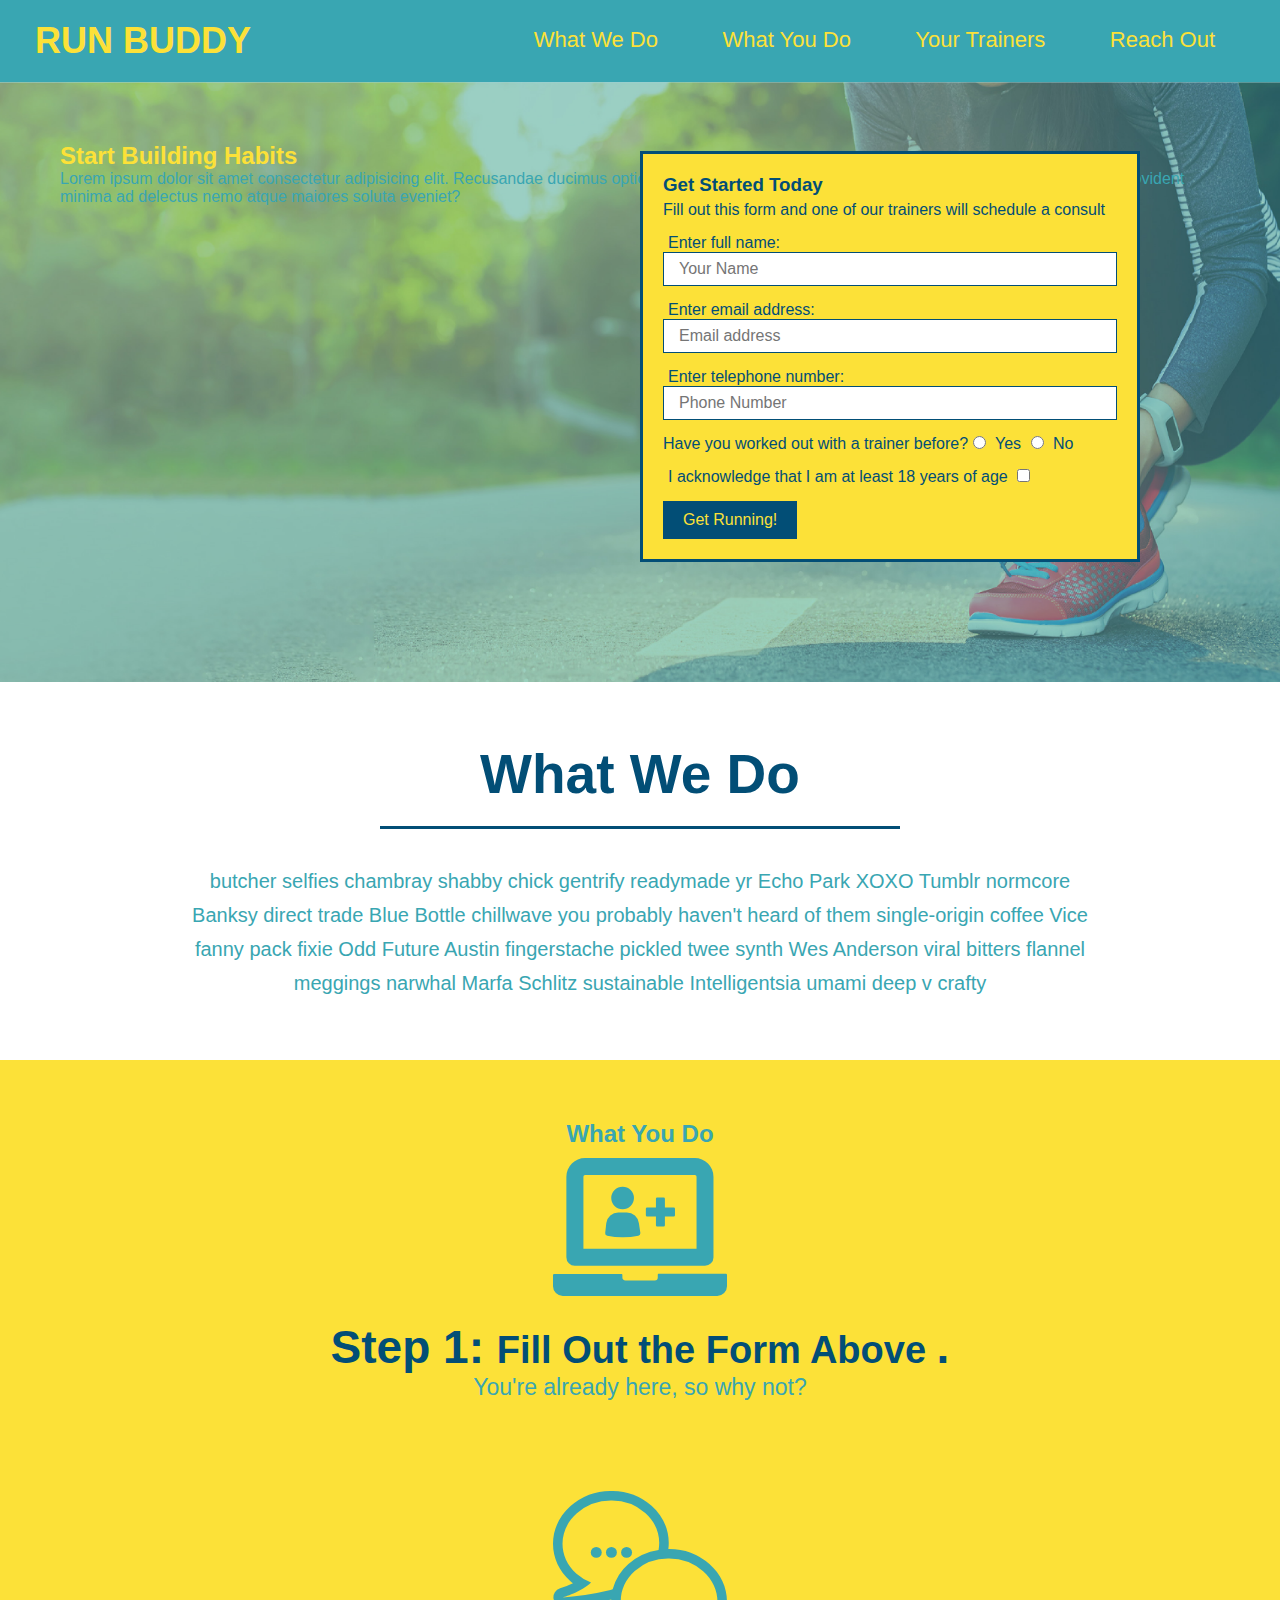
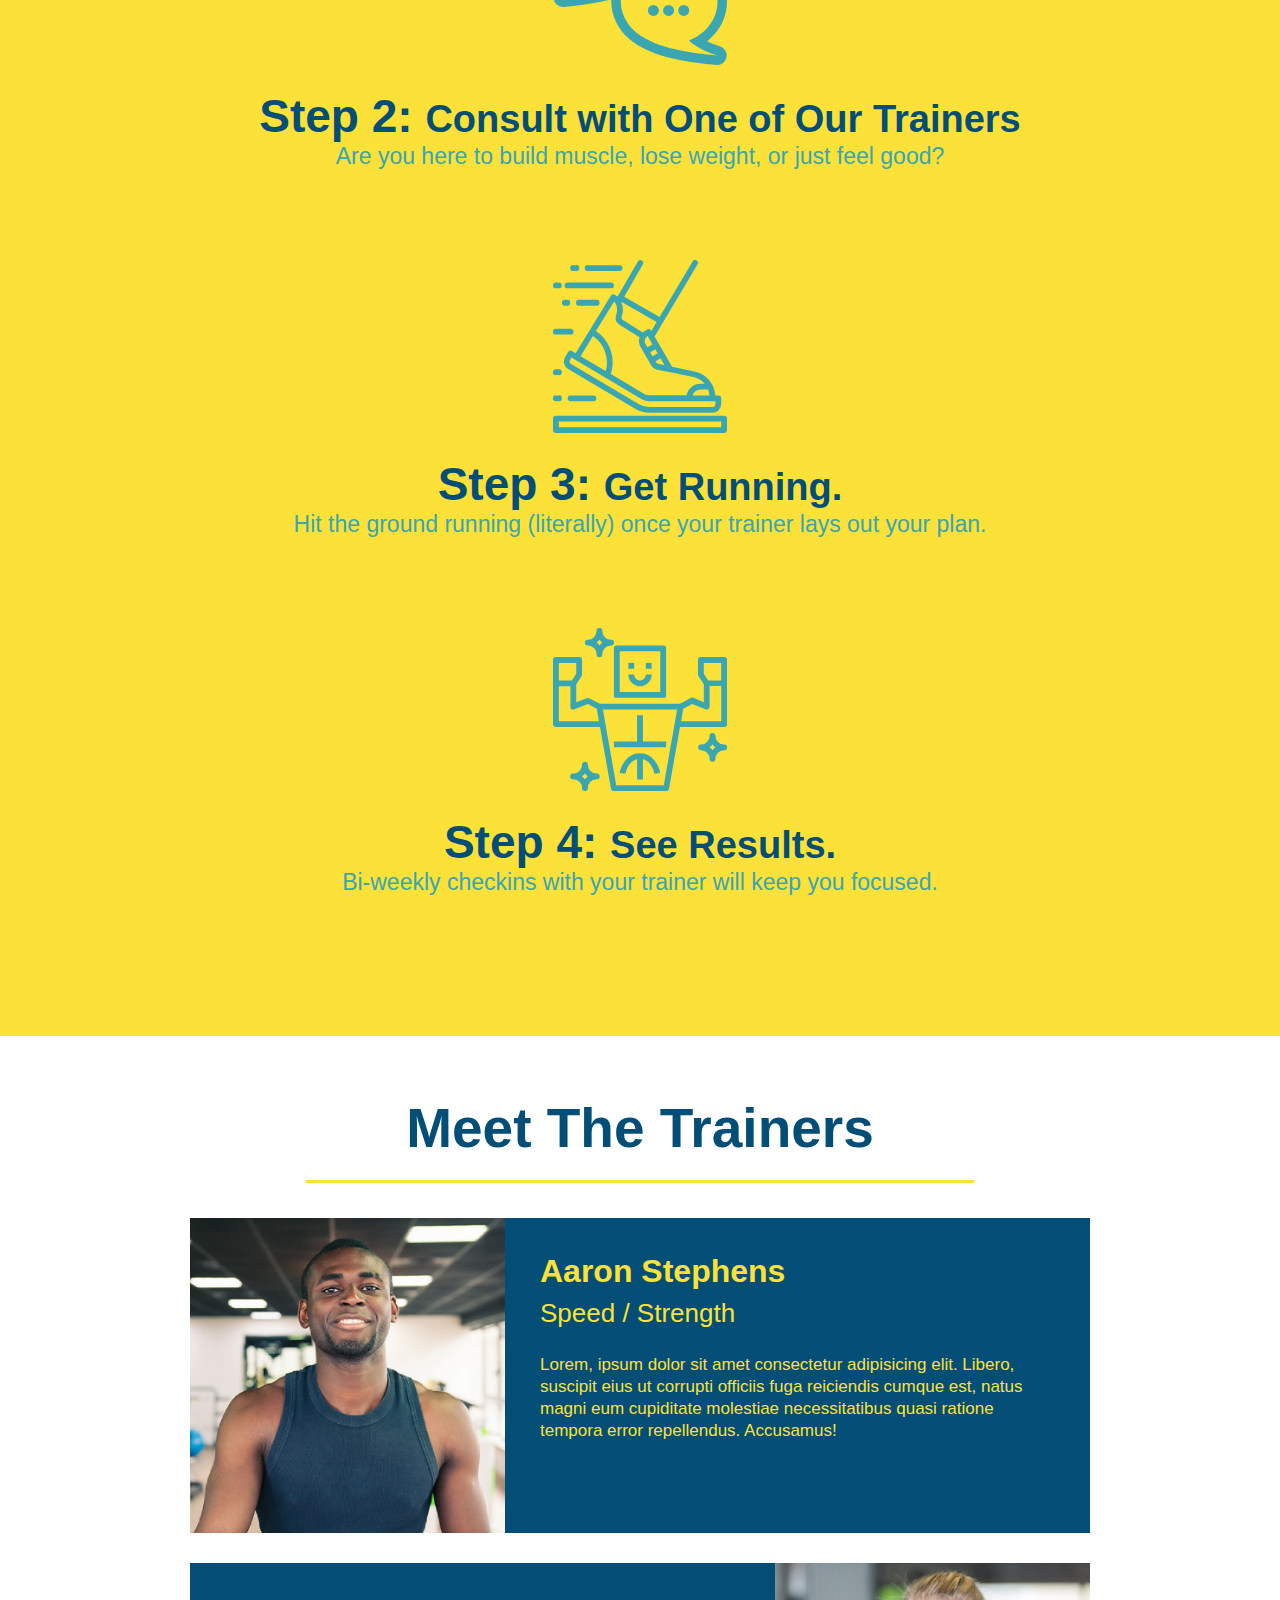
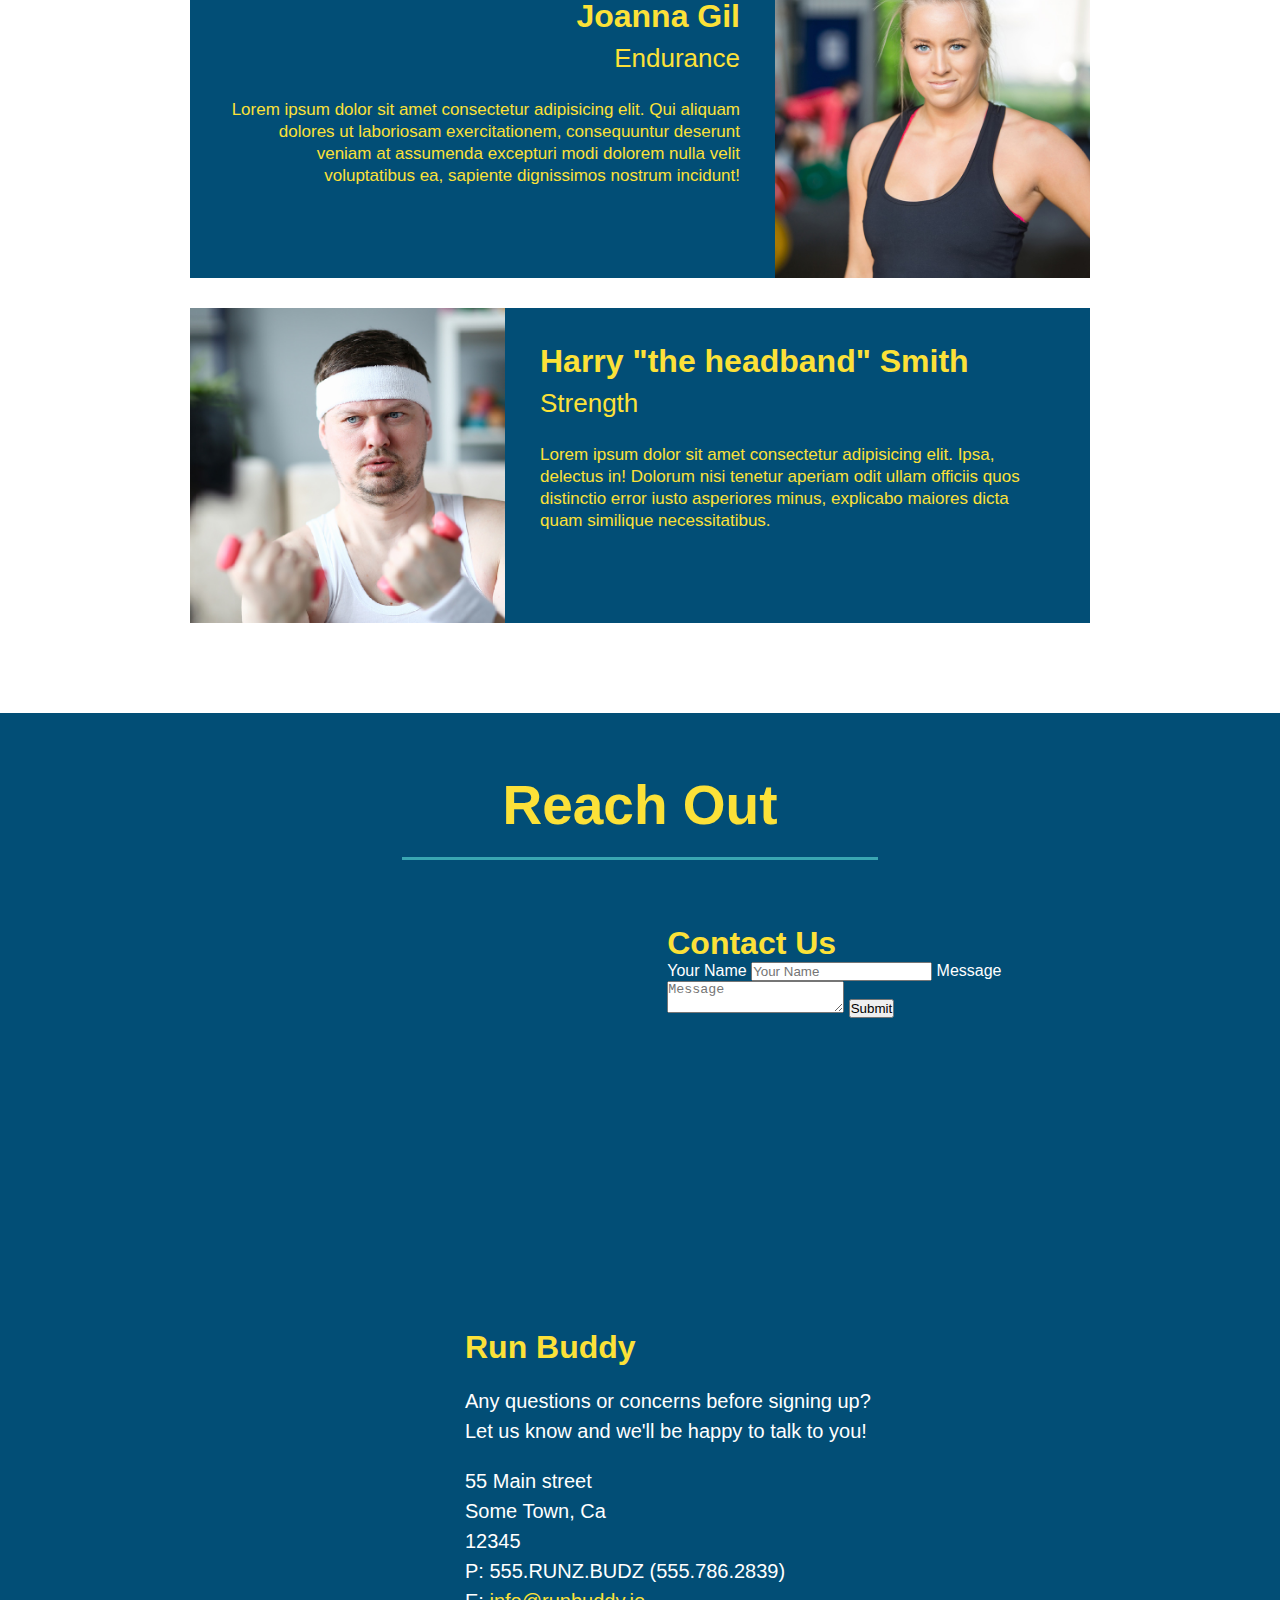
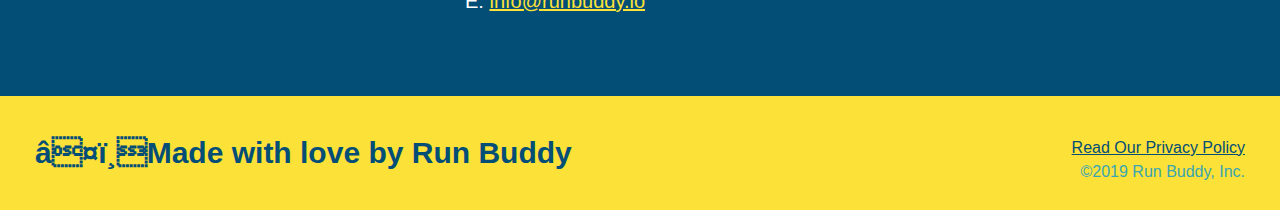
==== index.html @ 8eadd187 "fixed incorrect class for contact-form" ====
<!DOCTYPE html>
<html lang="en">
 
   <head> 
       <link rel="stylesheet" href="./assets/css/style.css" /> 
       <meta charset+"UTF-8" />
       <title>Run Buddy</title> 
   </head>

</body>
   <!-- navigation -->
   <header>
        <h1>
            <a href="/">RUN BUDDY</a> 
        </h1>
        <nav>
            <!-- Unordered list element-->
            <ul>
                <!--List item element-->
                <li>
                    <!--Anchor element-->
                    <a href="#what-we-do">What We Do</a>
                </li>
                <li>
                    <a href="#what-you-do">What You Do</a>
                </li>
                <li>
                    <a href="#your-trainers">Your Trainers</a>
                </li>
                <li>
                    <a href="#reach-out">Reach Out</a> 
                </li> 
            </ul>
        </nav>
   </header>
 
    <!-- hero/jumbotron -->
    <section class="hero"> 
        <div class="hero-form">
            <h3>Get Started Today</h3>
            <p>Fill out this form and one of our trainers will schedule a consult</p> 
        <!-- Add form element-->
        <form>
            <label for="name">Enter full name:</label> 
            <input type="text" placeholder="Your Name" name="name" id="name" class="form-input" /> 

            <label for="email">Enter email address:</label>
            <input type="email" placeholder="Email address" name="email" id="email" class="form-input" />

            <label for="phone">Enter telephone number:</label>
            <input type="tel" placeholder="Phone Number" name="phone" id="phone" class="form-input" /> 
            <p> 
                Have you worked out with a trainer before?
                <input type="radio" name="trainer-confirm" id="trainer-yes" />
                <label for="trainer-yes">Yes</label>
                <input type="radio" name="trainer-confirm" id="trainer-no" />
                <label for="trainer-no">No</label> 
            </p>
            <p>
                <label for="checkbox"> 
                I acknowledge that I am at least 18 years of age 
                </label>
                <input type="checkbox" name="age-confirm" id="checkbox"/>   
            </p>
            <button type="submit">
                 Get Running! 
            </button>  
        </form>
        </div> 
        <div class="hero-cta">
            <h2>Start Building Habits</h2>
            <p> Lorem ipsum dolor sit amet consectetur adipisicing elit. Recusandae ducimus optio, modi temporibus incidunt quos id odio possimus itaque eos, vero provident minima ad delectus nemo atque maiores soluta eveniet?</p>
        </div> 
    </section>
    <!-- "what we do" section -->
    <section id="what-we-do" class="intro">
        <h2 class="section-title primary border">What We Do</h2>
        <p>
            butcher selfies chambray shabby chick gentrify readymade yr Echo Park XOXO Tumblr normcore Banksy direct trade Blue Bottle chillwave you probably haven't heard of them single-origin coffee Vice fanny pack fixie Odd Future Austin fingerstache pickled twee synth Wes Anderson viral bitters flannel meggings narwhal Marfa Schlitz sustainable Intelligentsia umami deep v crafty
        </p>
    </section>

    <!-- "what you do" section-->
    <section id="what-you-do" class="steps">
        <h2 class="setion-title secondary border">What You Do</h2>
        <div>
            <!--insert this img element-->
            <img src="./assets/images/step-1.svg" alt="" />
            <h3>Step 1: <span>Fill Out the Form Above </span>.</h3>
            <p>You're already here, so why not?</p>
        </div>

        <div>
            <img src="./assets/images/step-2.svg" alt="" />
            <h3>Step 2: <span>Consult with One of Our Trainers</span></h3>
            <p>Are you here to build muscle, lose weight, or just feel good?</p>
        </div>

        <div>
            <img src="./assets/images/step-3.svg" alt="" />
            <h3>Step 3: <span>Get Running.</span></h3>
            <p>Hit the ground running (literally) once your trainer lays out your plan.</p>
        </div>

        <div>
            <img src="./assets/images/step-4.svg" alt="" />
            <h3>Step 4: <span>See Results.</span></h3>
            <p>Bi-weekly checkins with your trainer will keep you focused.</p>
        </div>
    </section>

    <!-- "meet the trainers" section-->
    <section id="your-trainers" class="trainers"> 
        <h2 class="section-title primary-border"> Meet The Trainers</h2> 
        <article class="trainer">
            <img src="./assets/images/trainer-1.jpg" alt="Aaron Stephens in his workout clothes ready to pump some iron" />
        <div class="trainer-bio text-left">
            <h3>Aaron Stephens</h3>
            <h4>Speed / Strength</h4>
            <p> Lorem, ipsum dolor sit amet consectetur adipisicing elit. Libero, suscipit eius ut corrupti officiis fuga reiciendis cumque est, natus magni eum cupiditate molestiae necessitatibus quasi ratione tempora error repellendus. Accusamus!</p>
        </div>
        </article>
        <!-- Second trainer bio-->
        <article class="trainer">
            <div class="trainer-bio text-right">
                <h3>Joanna Gil</h3>
                <h4>Endurance</h4>
                <p>Lorem ipsum dolor sit amet consectetur adipisicing elit. Qui aliquam dolores ut laboriosam exercitationem, consequuntur deserunt veniam at assumenda excepturi modi dolorem nulla velit voluptatibus ea, sapiente dignissimos nostrum incidunt!</p>
            </div>
            <img src="./assets/images/trainer-2.jpg" alt="Joanna Gil cooling off after a hard workout">
        </article>
        <!-- Third Trainer Bio-->
        <article class="trainer">
            <img src="./assets/images/trainer-3.jpg" alt="Harry Smith wearing a head band while lifting">
            <div class="trainer-bio text-left">
                <h3> Harry "the headband" Smith</h3>
                <h4>Strength</h4>
                <p>Lorem ipsum dolor sit amet consectetur adipisicing elit. Ipsa, delectus in! Dolorum nisi tenetur aperiam odit ullam officiis quos distinctio error iusto asperiores minus, explicabo maiores dicta quam similique necessitatibus.</p>
            </div>
        </article>
    </section>

    <!--"reach out" section-->
    <section id="reach-out" class="contact"> 
        <h2 class="section-title secondary-border">Reach Out</h2> 
        <div class="contact-info">      
            <iframe
            src="https://www.google.com/maps/embed?pb=!1m18!1m12!1m3!1d3147.1079747227936!2d-120.42364418397035!3d37.92790791110593!2m3!1f0!2f0!3f0!3m2!1i1024!2i768!4f13.1!3m3!1m2!1s0x8090c49129b6ac57%3A0xb56c7eb95a2cd8bd!2sMain%20St%2C%20California%2095327!5e0!3m2!1sen!2sus!4v1616426329495!5m2!1sen!2sus" 
            style="border: 0;"
            allowfullscreen=""
            loading="lazy">
            </iframe>

            <div class="contact-form">
                <h3>Contact Us</h3>
                <form>
                    <label for="contact-name">Your Name</label>
                    <input type="text" id="contact-name" placeholder="Your Name">

                    <label for="contact-message"> Message </label>
                    <textarea id="contact-message" placeholder="Message"></textarea>

                    <button type="submit"> Submit</button>
                </form>
            </div>
        <!--Contact Info-->
            <div>
                <h3>Run Buddy</h3>
                <p>
                    Any questions or concerns before signing up?
                    <br/>
                    Let us know and we'll be happy to talk to you!
                </p>
                <address>
                55 Main street <br/>
                Some Town, Ca <br/>
                12345 <br/>
                P: 555.RUNZ.BUDZ (555.786.2839) <br/>
                E: <a href="mailto:info@runbuddy.io">info@runbuddy.io</a>
                </address>
            </div>
        </div>
    </section>

    <!--footer -->
    <footer>
        <h2> ❤️Made with love by Run Buddy</h2> 
        <div>
            <a href="./privacy-policy.html"> Read Our Privacy Policy</a><br />
            &copy;2019 Run Buddy, Inc.
        </div>
     </footer> 
</body>
</html>
---- assets/css/style.css ----
* {
    margin: 0;
    padding: 0;
    box-sizing: border-box;
}
body {
    /* more on this crazy alphanumerical value in a minute! */
    color: #39a6b2;
    font-family: Helvetica, Arial, sans-serif;
}

/* apply stlyes to header*/ 
header {
    padding: 20px 35px;
    background-color: #39a6b2; 
}

header h1 {
    font-weight: bold;
    font-size:36px;
    color: #fce138;
    margin: 0;
    display: inline;
}

header a {
    text-decoration: none;
    color: #fce138;
} 

header nav {
    float: right;
    margin: 7px 0; 
} 

header nav ul li {
    display: inline; 
}

header nav ul li a {
    margin: 0 30px;
    font-weight: lighter;
    font-size: 22px;
}   
footer {
    background-color: #fce138;
    width: 100%;
    padding: 40px 35px;
}
footer h2 {
    display: inline;
    color: #024e76;
    font-size: 30px;
    margin: 0;
}
footer div {
    float: right;
    line-height: 1.5;
    text-align: right;
}
footer a {
    color: #024e76;
}
section {
    padding: 60px;
}
/*Hero Style Start*/
.hero {
    background-image:url("../images/hero-bg.jpg");
    height: 600px;
    background-size: cover;
    background-position: center;
    position:relative;
}
.hero-form{
    background-color:#fce138;
    color:#024e76;
    padding: 20px;
    width: 500px;
    border: solid 3px #024e76;
    position:absolute;
    bottom: 120px;
    right: 140px;
}
.hero-form p {
    margin: 5px 0 15px 0;
}
.hero-form h3 {
    font-size:24 px;
    margin: 0;
}
.form-input {
    border: 1px solid #024e76;
    display: block;
    padding: 7px 15px;
    font-size: 16px;
    color: #024e76;
    width: 100%;
    margin-bottom: 15px; 
}
.hero-form label {
    margin: 0 5px;
}
.hero-form button {
    background-color: #024e76;
    color: #fce138; 
    border: none;
    padding: 10px 20px;
    font-size: 16px;
}
.hero-cta h2{
    color: #fce138;
    font-style: bold; 
}
/*Hero Style End*/
.intro {
    text-align: center;
}
.intro p {
    line-height: 1.7; 
    color: #39a6b2;
    width: 80%;
    font-size: 20px;
    margin: 0 auto;
}
.steps {
    text-align:center;
    background: #fce138;
}
.steps div {
    margin-bottom: 80px;
}
.steps img{
    width: 15%;
    margin: 10px 0;
}
.steps h3 {
    color: #024e76;
    font-size: 46px;
    margin-top: 10px;
}
.steps p {
    color:#39a6b2;
    font-size: 23px;
}
.steps span {
    font-size: 38px;
}
.section-title {
    font-size: 55px;
    color: #024e76;
    margin-bottom: 35px;
    padding: 0 100px 20px 100px;
    display: inline-block;
    border-bottom: 3px solid;
}
.primary-border{
    border-color: #fce138;
}
.secondary-border {
    border-color: #39a6b2;
}
.trainers {
    text-align: center;
}
.trainer {
    width: 900px;
    margin: 0 auto 30px auto;
    background: #024e76;
    color: #fce138;
    overflow: auto;
}
.trainer img {
    width: 35%;
    float: left;
}
.trainer-bio {
    padding: 35px;
    float: left;
    width: 65%;
}
.trainer-bio h3 {
    font-size: 32px;
    margin-bottom: 8px;
}
.trainer-bio h4 {
    font-weight: lighter;
    font-size: 26px;
    margin-bottom: 25px;
}
.trainer-bio p {
    font-size: 17px;
    line-height: 1.3;
}
.text-left {
    text-align: left;
}
.text-right {
    text-align: right; 
}
/* Reach out styles start*/
.contact {
    text-align: center;
    background-color: #024e76;
}
.contact h2 {
    color: #fce138; 
}
.contact-info iframe {
    width: 400px;
    height: 400px;
}
.contact-info div {
    width: 410px;
    display: inline-block;
    vertical-align: top;
    text-align: left;
    margin: 30px 0 0 60px;
    color: white; 
}
.contact-info h3 {
    color:#fce138;
    font-size:32px;
}
.contact-info p, 
.contact-info address {
    margin: 20px 0;
    line-height: 1.5;
    font-size: 20px;
    font-style: normal;
}
.contact-info a {
    color: #fce138;
}
/* Reach out Styles End */
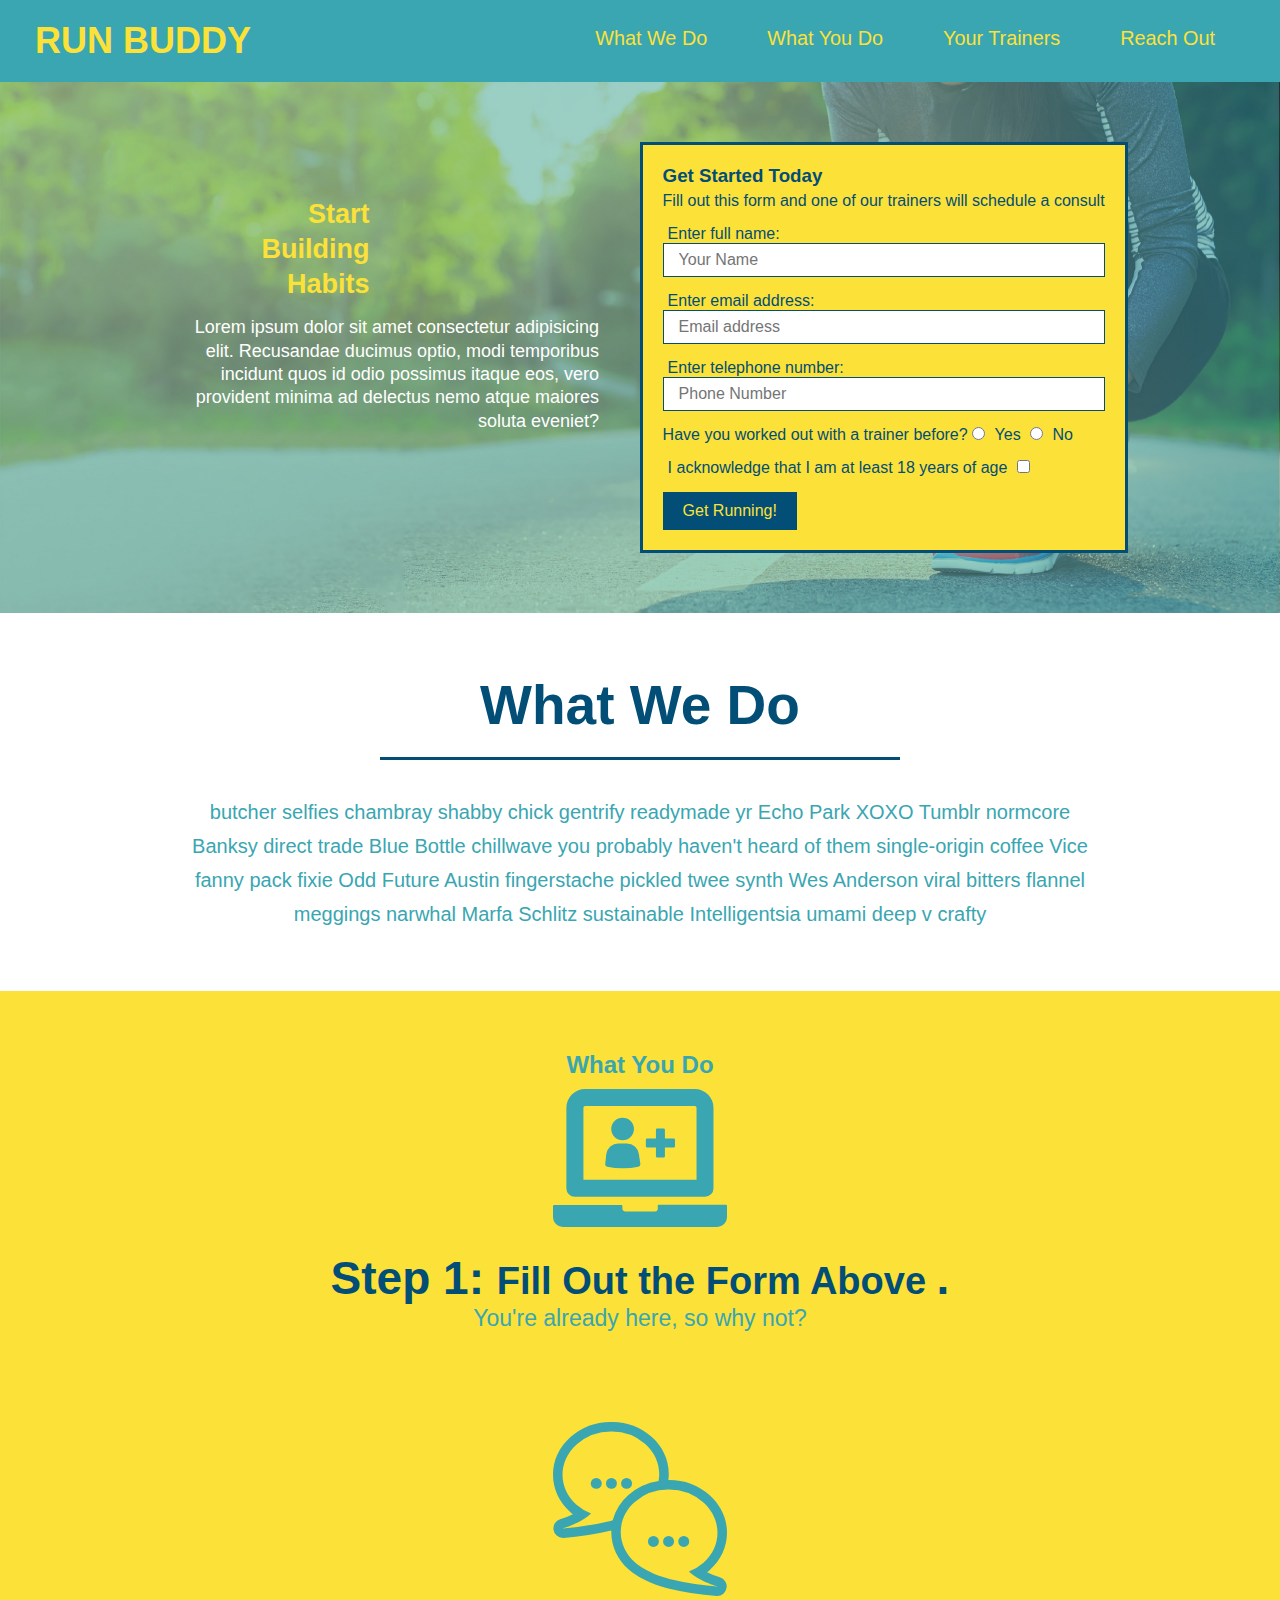
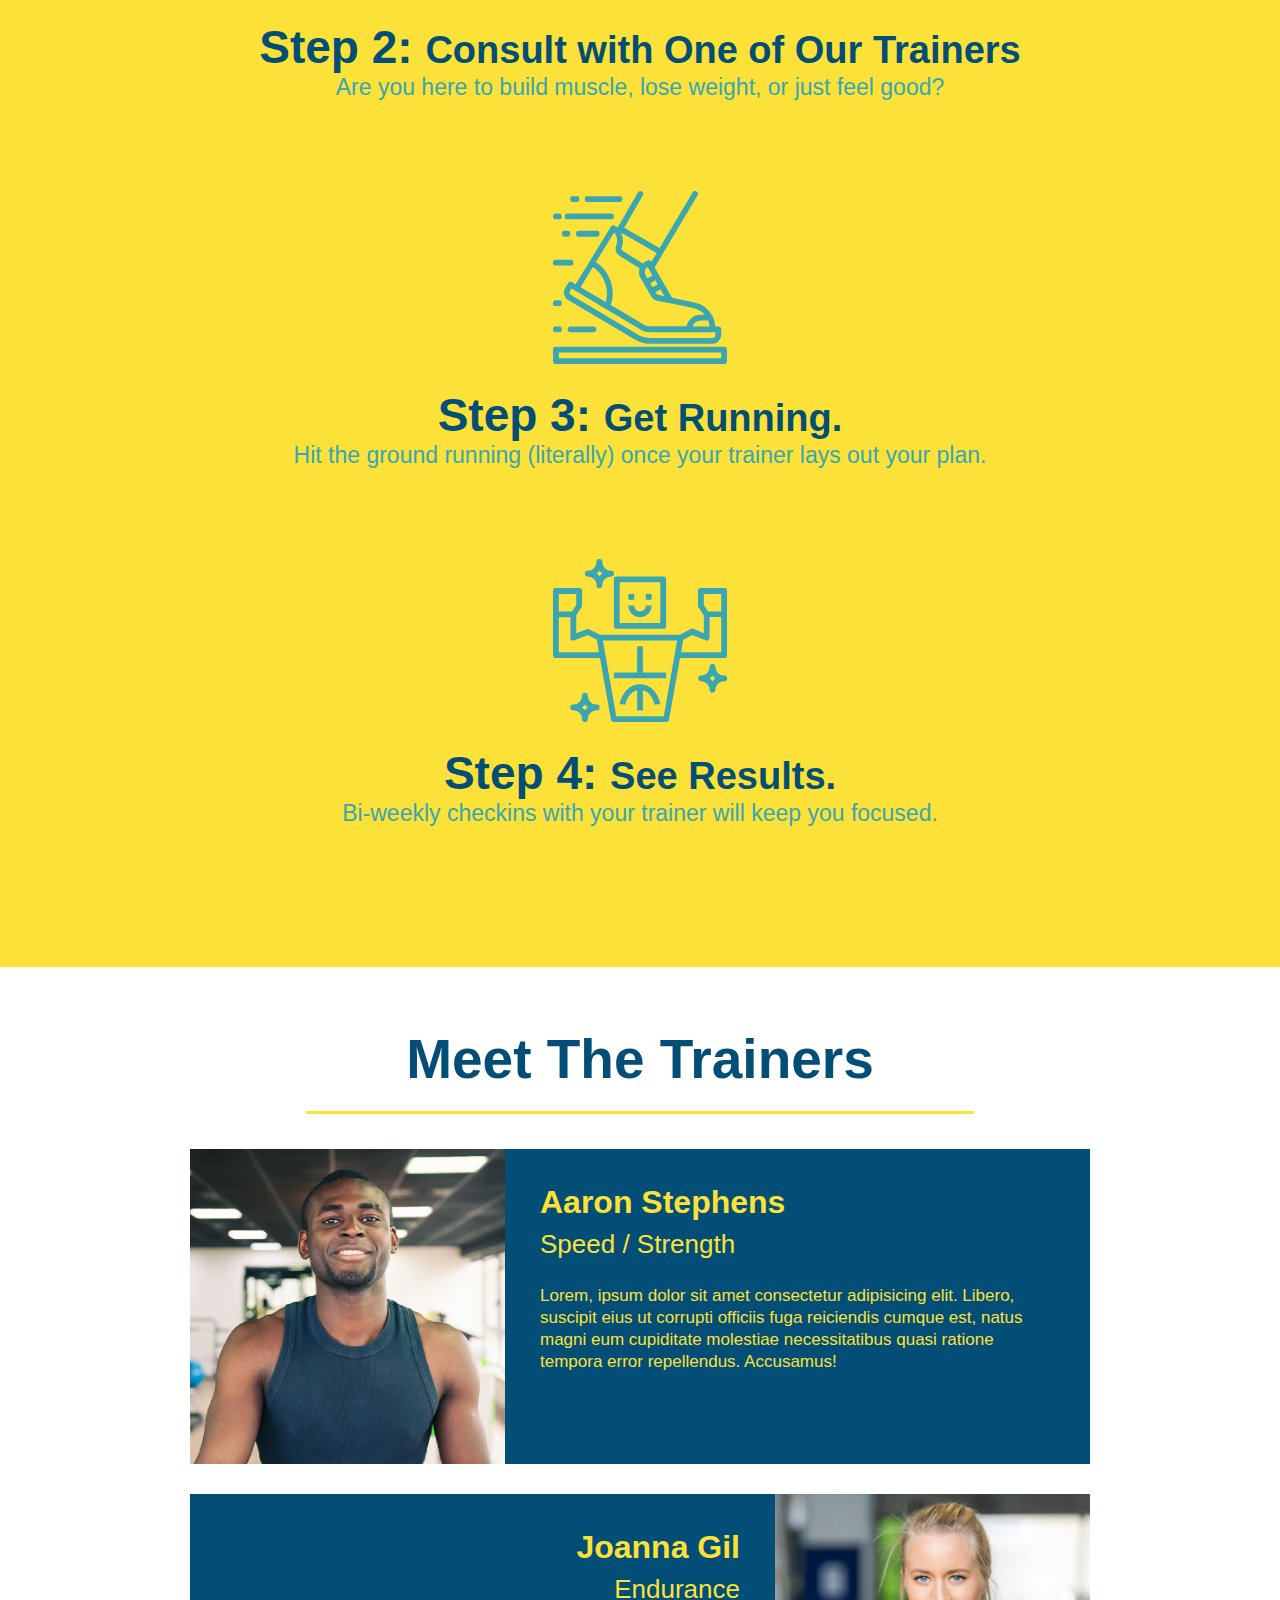
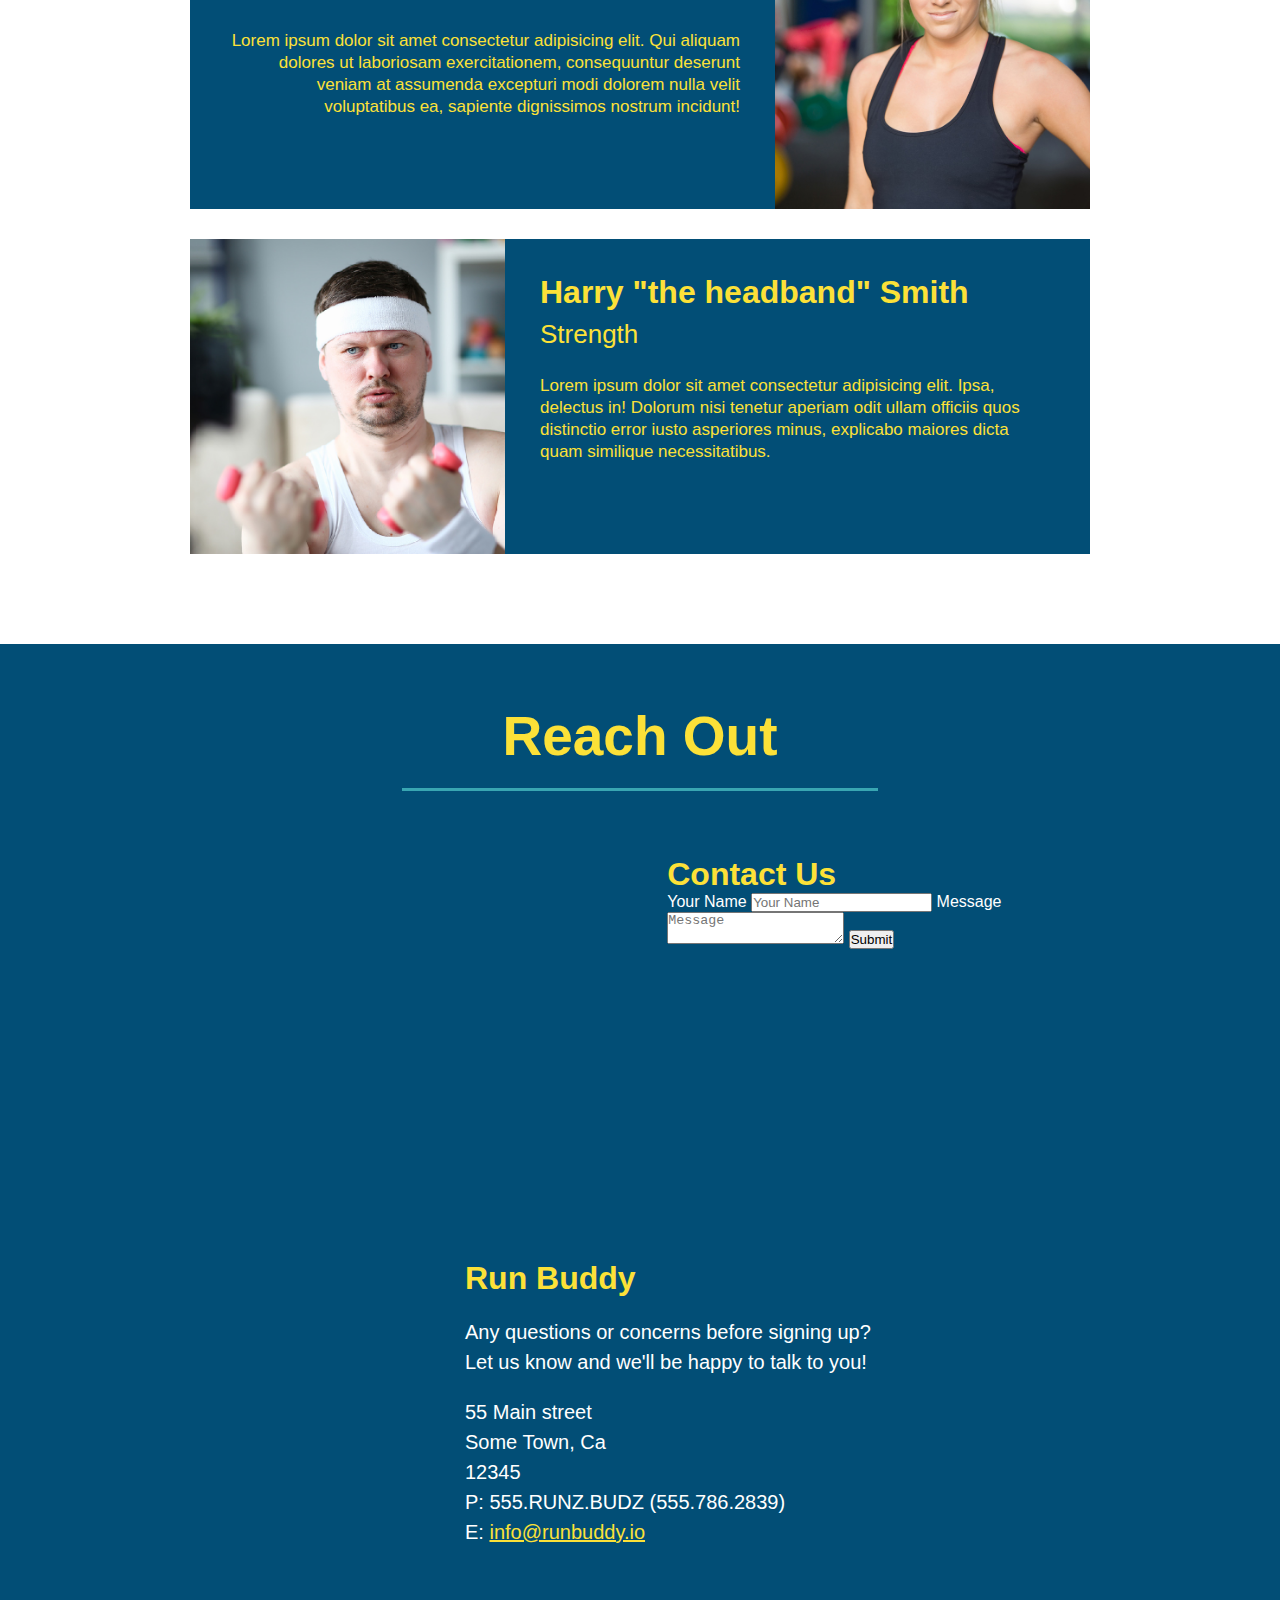
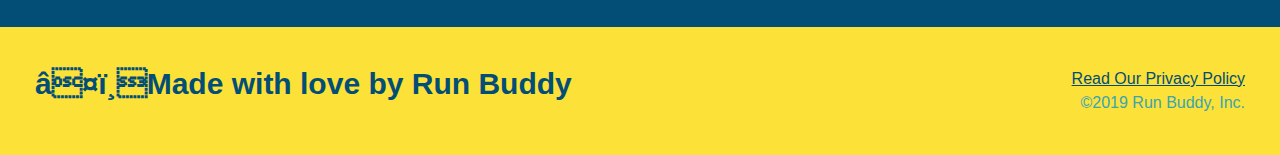
==== commit a1c8dcd9: "added flexbot to hero" ====
--- a/index.html
+++ b/index.html
@@ -36,6 +36,10 @@
  
     <!-- hero/jumbotron -->
     <section class="hero"> 
+        <div class="hero-cta">
+            <h2>Start Building Habits</h2>
+            <p> Lorem ipsum dolor sit amet consectetur adipisicing elit. Recusandae ducimus optio, modi temporibus incidunt quos id odio possimus itaque eos, vero provident minima ad delectus nemo atque maiores soluta eveniet?</p>
+        </div> 
         <div class="hero-form">
             <h3>Get Started Today</h3>
             <p>Fill out this form and one of our trainers will schedule a consult</p> 
@@ -66,10 +70,6 @@
                  Get Running! 
             </button>  
         </form>
-        </div> 
-        <div class="hero-cta">
-            <h2>Start Building Habits</h2>
-            <p> Lorem ipsum dolor sit amet consectetur adipisicing elit. Recusandae ducimus optio, modi temporibus incidunt quos id odio possimus itaque eos, vero provident minima ad delectus nemo atque maiores soluta eveniet?</p>
         </div> 
     </section>
     <!-- "what we do" section -->
@@ -189,6 +189,6 @@
             <a href="./privacy-policy.html"> Read Our Privacy Policy</a><br />
             &copy;2019 Run Buddy, Inc.
         </div>
-     </footer> 
+    </footer> 
 </body>
 </html>--- a/assets/css/style.css
+++ b/assets/css/style.css
@@ -13,6 +13,9 @@
 header {
     padding: 20px 35px;
     background-color: #39a6b2; 
+    display: flex;
+    justify-content: space-between;
+    flex-wrap: wrap;
 }
 
 header h1 {
@@ -20,7 +23,6 @@
     font-size:36px;
     color: #fce138;
     margin: 0;
-    display: inline;
 }
 
 header a {
@@ -29,32 +31,35 @@
 } 
 
 header nav {
-    float: right;
     margin: 7px 0; 
-} 
-
-header nav ul li {
-    display: inline; 
+}  
+header nav ul {
+    display: flex;
+    flex-wrap: wrap;
+    justify-content: space-between;
+    align-items: center;
+    list-style: none;
 }
 
 header nav ul li a {
     margin: 0 30px;
     font-weight: lighter;
-    font-size: 22px;
+    font-size: 1.55vw;
 }   
 footer {
     background-color: #fce138;
     width: 100%;
     padding: 40px 35px;
+    display: flex;
+    justify-content: space-between;
+    flex-wrap: wrap;
 }
 footer h2 {
-    display: inline;
     color: #024e76;
     font-size: 30px;
     margin: 0;
 }
 footer div {
-    float: right;
     line-height: 1.5;
     text-align: right;
 }
@@ -67,20 +72,29 @@
 /*Hero Style Start*/
 .hero {
     background-image:url("../images/hero-bg.jpg");
-    height: 600px;
     background-size: cover;
     background-position: center;
-    position:relative;
+    display: flex;
+    justify-content: center;
+    flex-wrap:wrap;
+}
+.hero-cta {
+    width: 35%;
+    text-align: right;
+    margin: 3.5%;
+    color: #fff; 
+    font-size: 18px;
+    line-height: 1.3; 
+}
+.hero-cta h2 {
+    width: 40%;
+    margin: 3.5%;
 }
 .hero-form{
     background-color:#fce138;
     color:#024e76;
     padding: 20px;
-    width: 500px;
     border: solid 3px #024e76;
-    position:absolute;
-    bottom: 120px;
-    right: 140px;
 }
 .hero-form p {
     margin: 5px 0 15px 0;
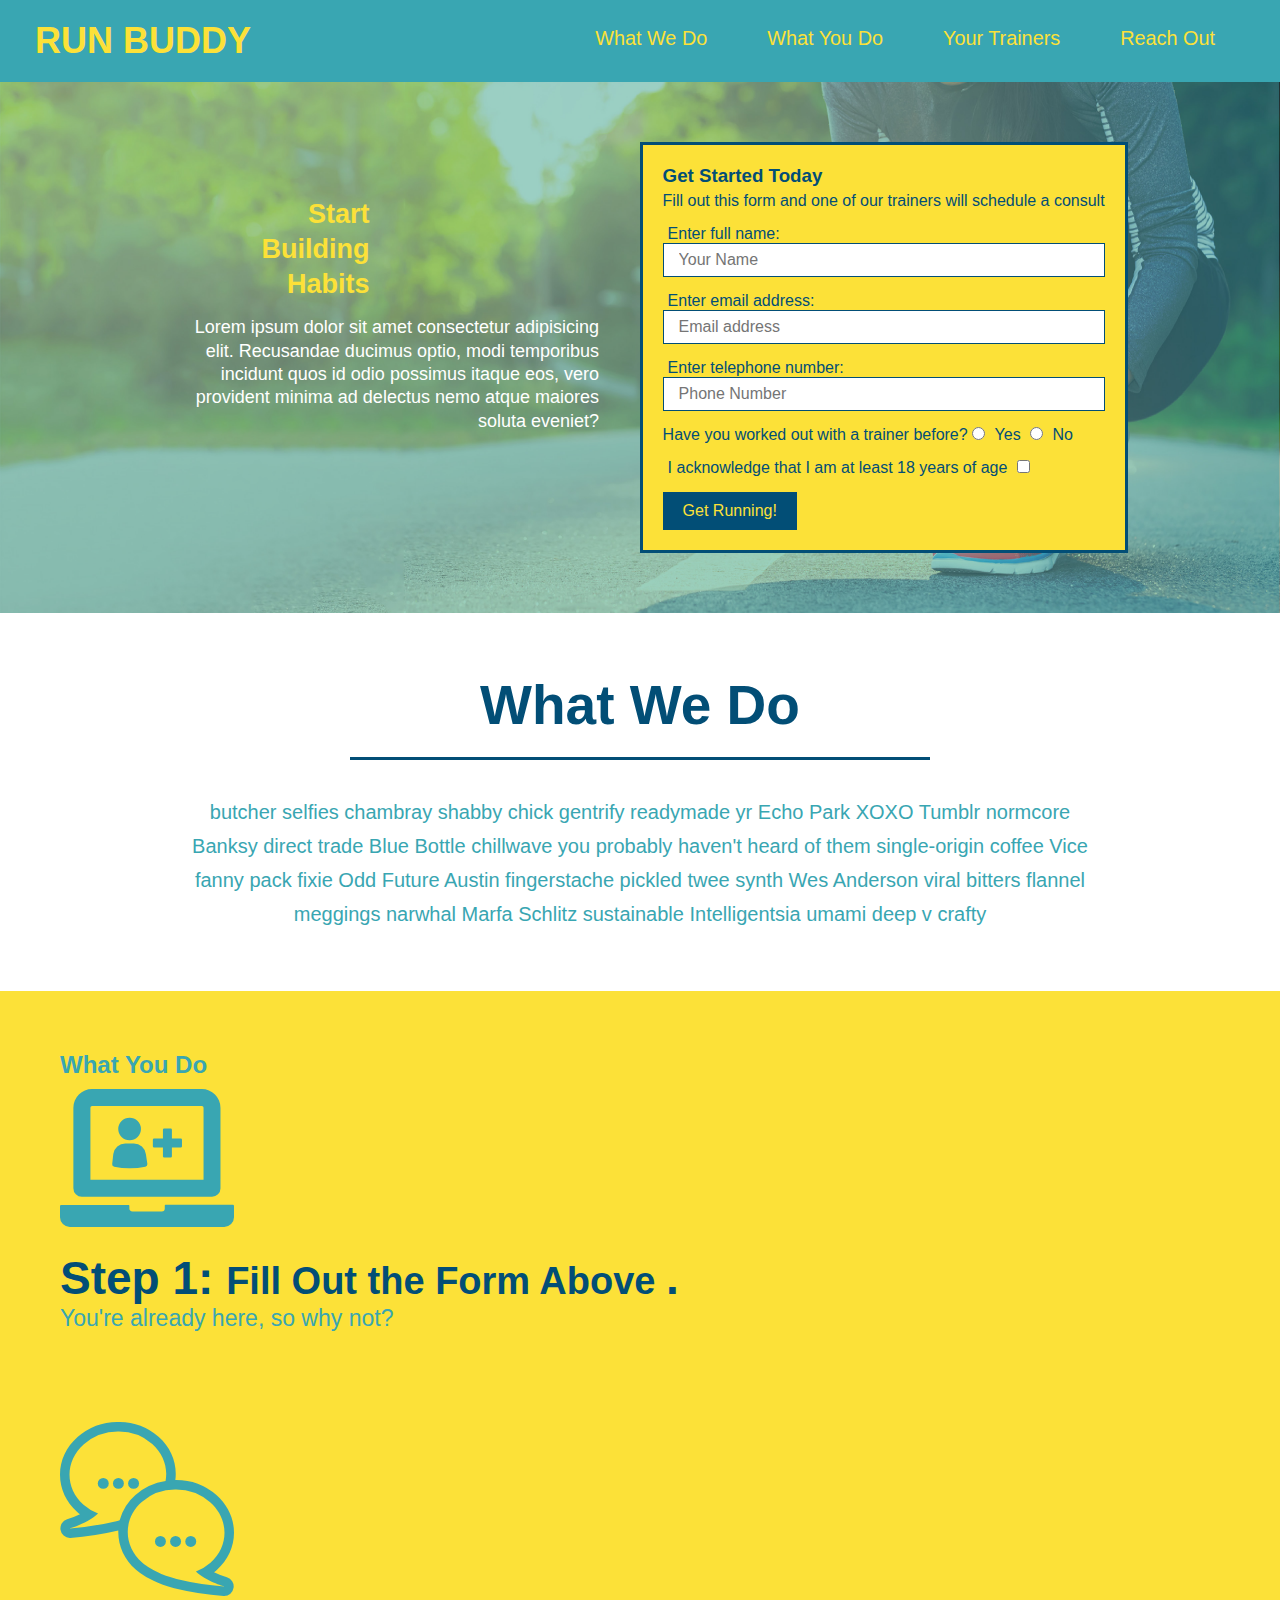
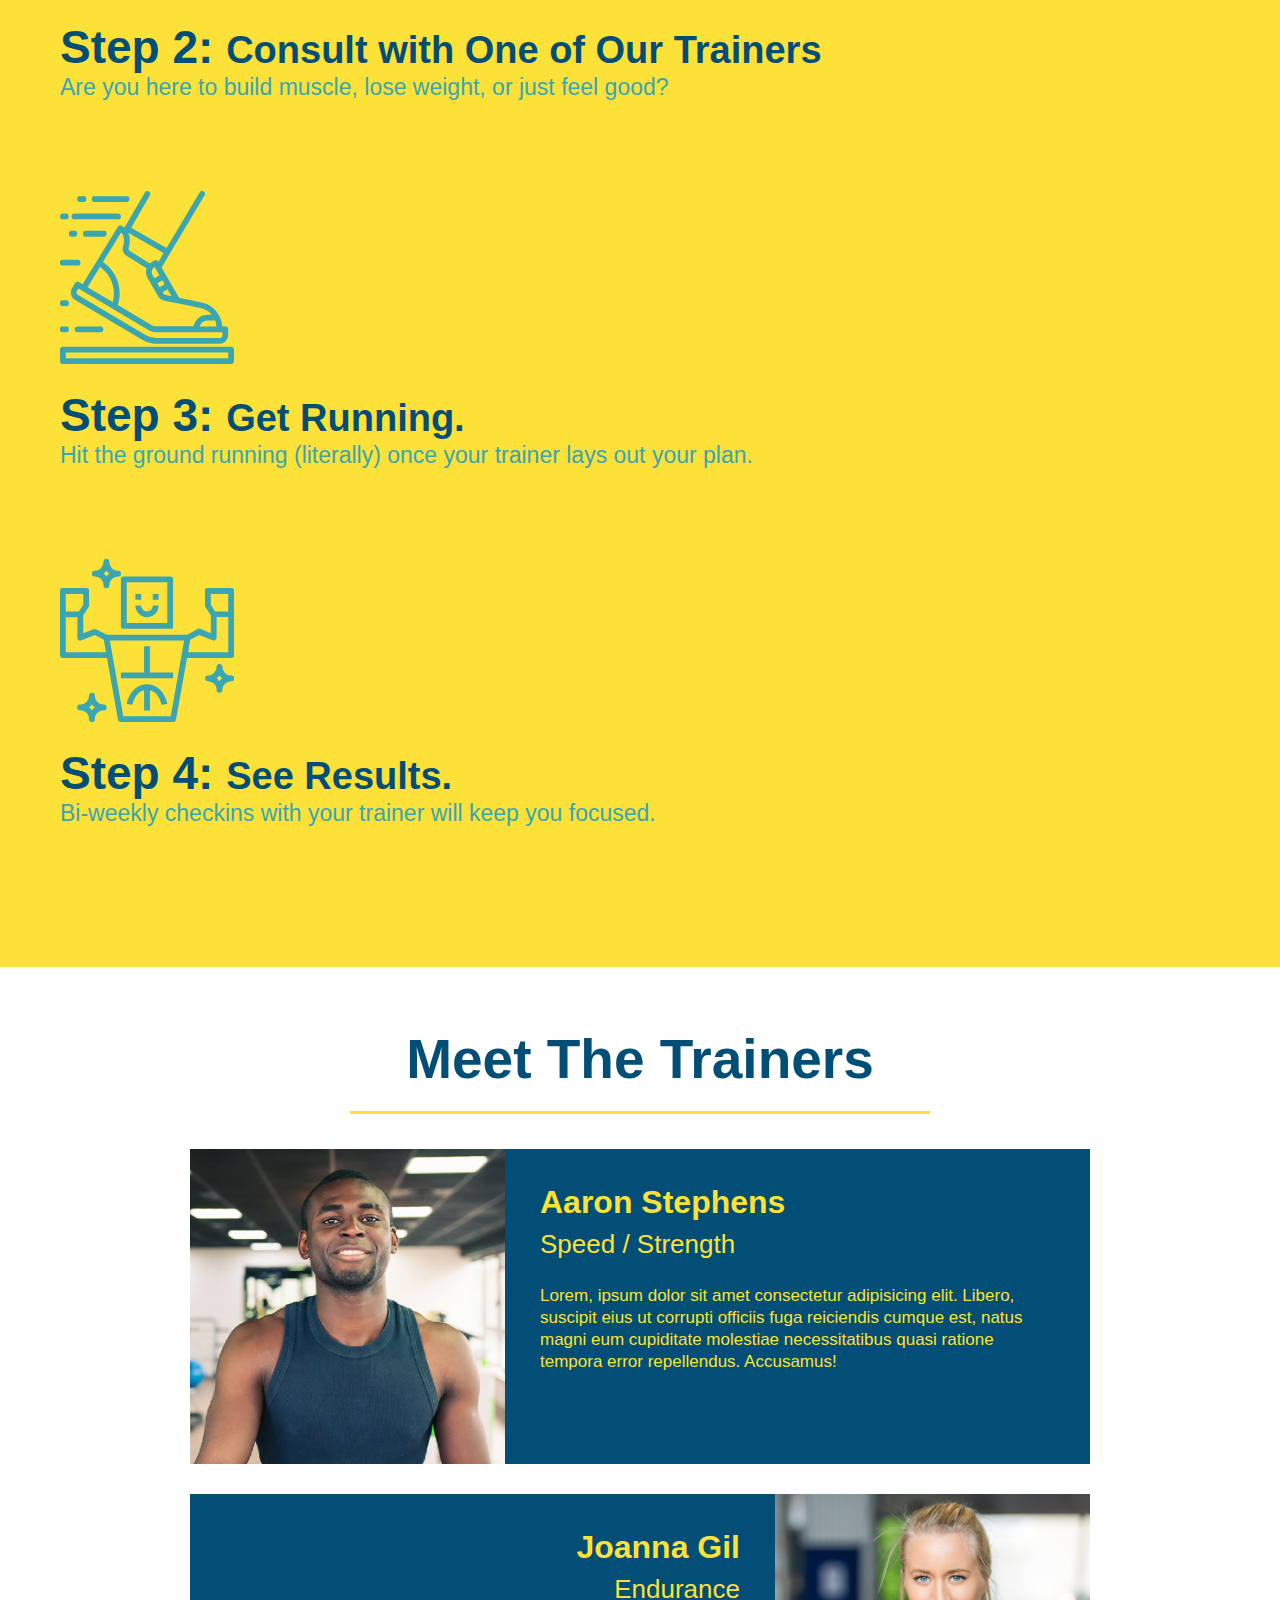
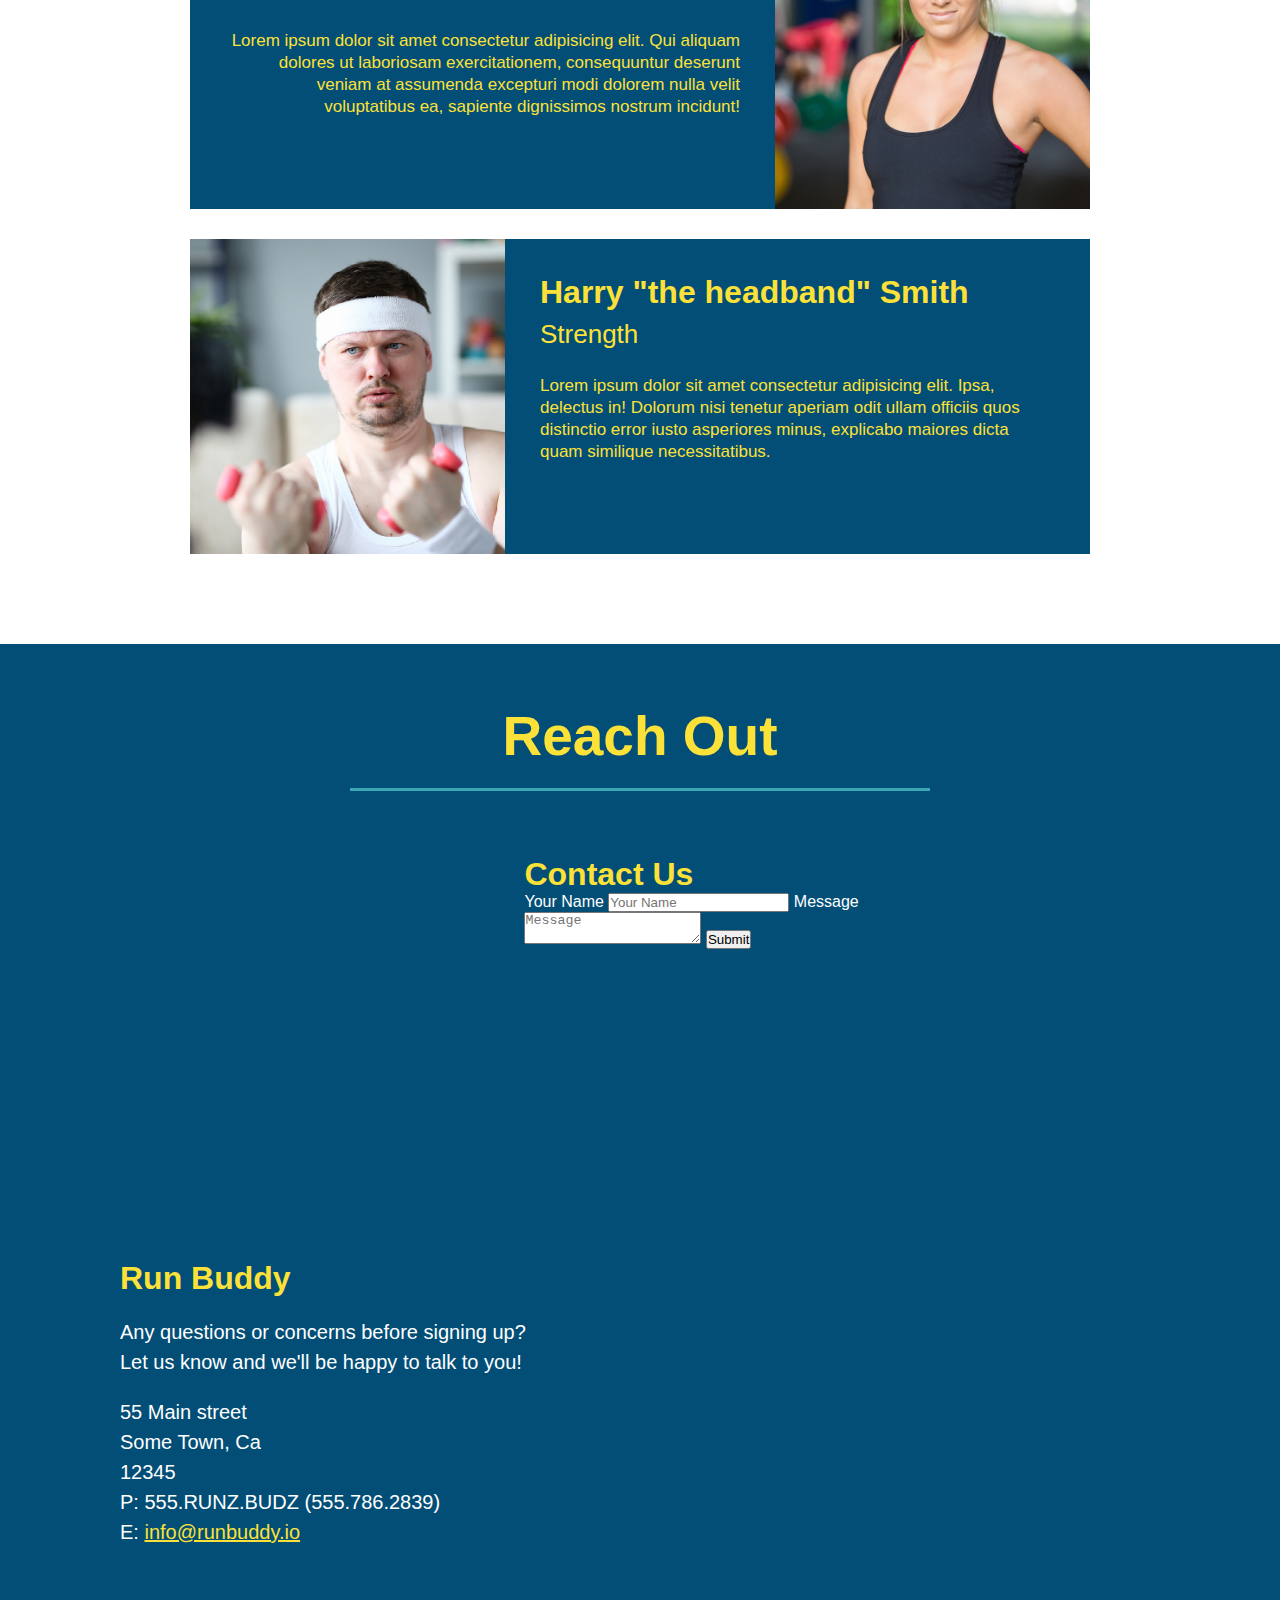
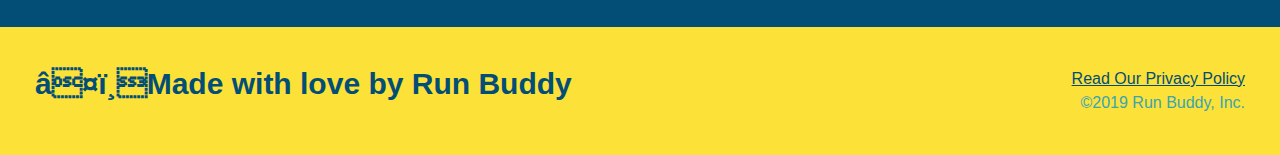
==== commit bd6cf359: "added a flex-row to each wrapping div element" ====
--- a/index.html
+++ b/index.html
@@ -72,12 +72,17 @@
         </form>
         </div> 
     </section>
-    <!-- "what we do" section -->
+    <!-- "what we do" section  -->
+    <!-- Wrap every h2 with a class of "section-title" -->
     <section id="what-we-do" class="intro">
-        <h2 class="section-title primary border">What We Do</h2>
-        <p>
-            butcher selfies chambray shabby chick gentrify readymade yr Echo Park XOXO Tumblr normcore Banksy direct trade Blue Bottle chillwave you probably haven't heard of them single-origin coffee Vice fanny pack fixie Odd Future Austin fingerstache pickled twee synth Wes Anderson viral bitters flannel meggings narwhal Marfa Schlitz sustainable Intelligentsia umami deep v crafty
-        </p>
+        <div class="flex-row">    
+            <h2 class="section-title primary border">What We Do</h2>
+        </div>
+        <div class="flex-row">
+            <p>
+                butcher selfies chambray shabby chick gentrify readymade yr Echo Park XOXO Tumblr normcore Banksy direct trade Blue Bottle chillwave you probably haven't heard of them single-origin coffee Vice fanny pack fixie Odd Future Austin fingerstache pickled twee synth Wes Anderson viral bitters flannel meggings narwhal Marfa Schlitz sustainable Intelligentsia umami deep v crafty
+            </p>
+        </div>    
     </section>
 
     <!-- "what you do" section-->
@@ -111,7 +116,9 @@
 
     <!-- "meet the trainers" section-->
     <section id="your-trainers" class="trainers"> 
-        <h2 class="section-title primary-border"> Meet The Trainers</h2> 
+        <div class="flex-row">
+            <h2 class="section-title primary-border"> Meet The Trainers</h2> 
+            </div>
         <article class="trainer">
             <img src="./assets/images/trainer-1.jpg" alt="Aaron Stephens in his workout clothes ready to pump some iron" />
         <div class="trainer-bio text-left">
@@ -141,8 +148,10 @@
     </section>
 
     <!--"reach out" section-->
-    <section id="reach-out" class="contact"> 
-        <h2 class="section-title secondary-border">Reach Out</h2> 
+    <section id="reach-out" class="contact">
+        <div class="flex-row"> 
+            <h2 class="section-title secondary-border">Reach Out</h2> 
+        </div>
         <div class="contact-info">      
             <iframe
             src="https://www.google.com/maps/embed?pb=!1m18!1m12!1m3!1d3147.1079747227936!2d-120.42364418397035!3d37.92790791110593!2m3!1f0!2f0!3f0!3m2!1i1024!2i768!4f13.1!3m3!1m2!1s0x8090c49129b6ac57%3A0xb56c7eb95a2cd8bd!2sMain%20St%2C%20California%2095327!5e0!3m2!1sen!2sus!4v1616426329495!5m2!1sen!2sus" 
--- a/assets/css/style.css
+++ b/assets/css/style.css
@@ -87,6 +87,8 @@
     line-height: 1.3; 
 }
 .hero-cta h2 {
+    color: #fce138;
+    font-style: bold;
     width: 40%;
     margin: 3.5%;
 }
@@ -122,23 +124,16 @@
     padding: 10px 20px;
     font-size: 16px;
 }
-.hero-cta h2{
-    color: #fce138;
-    font-style: bold; 
-}
 /*Hero Style End*/
-.intro {
-    text-align: center;
-}
 .intro p {
     line-height: 1.7; 
     color: #39a6b2;
     width: 80%;
     font-size: 20px;
     margin: 0 auto;
+    text-align: center;
 }
 .steps {
-    text-align:center;
     background: #fce138;
 }
 .steps div {
@@ -163,19 +158,17 @@
 .section-title {
     font-size: 55px;
     color: #024e76;
-    margin-bottom: 35px;
-    padding: 0 100px 20px 100px;
-    display: inline-block;
     border-bottom: 3px solid;
+    padding-bottom: 20px;
+    text-align: center;
+    margin: 0 auto 35px auto;
+    width: 50%;
 }
 .primary-border{
     border-color: #fce138;
 }
 .secondary-border {
     border-color: #39a6b2;
-}
-.trainers {
-    text-align: center;
 }
 .trainer {
     width: 900px;
@@ -212,10 +205,12 @@
 .text-right {
     text-align: right; 
 }
+.flex-row {
+    display:flex;
+}
 /* Reach out styles start*/
 .contact {
-    text-align: center;
-    background-color: #024e76;
+        background-color: #024e76;
 }
 .contact h2 {
     color: #fce138; 
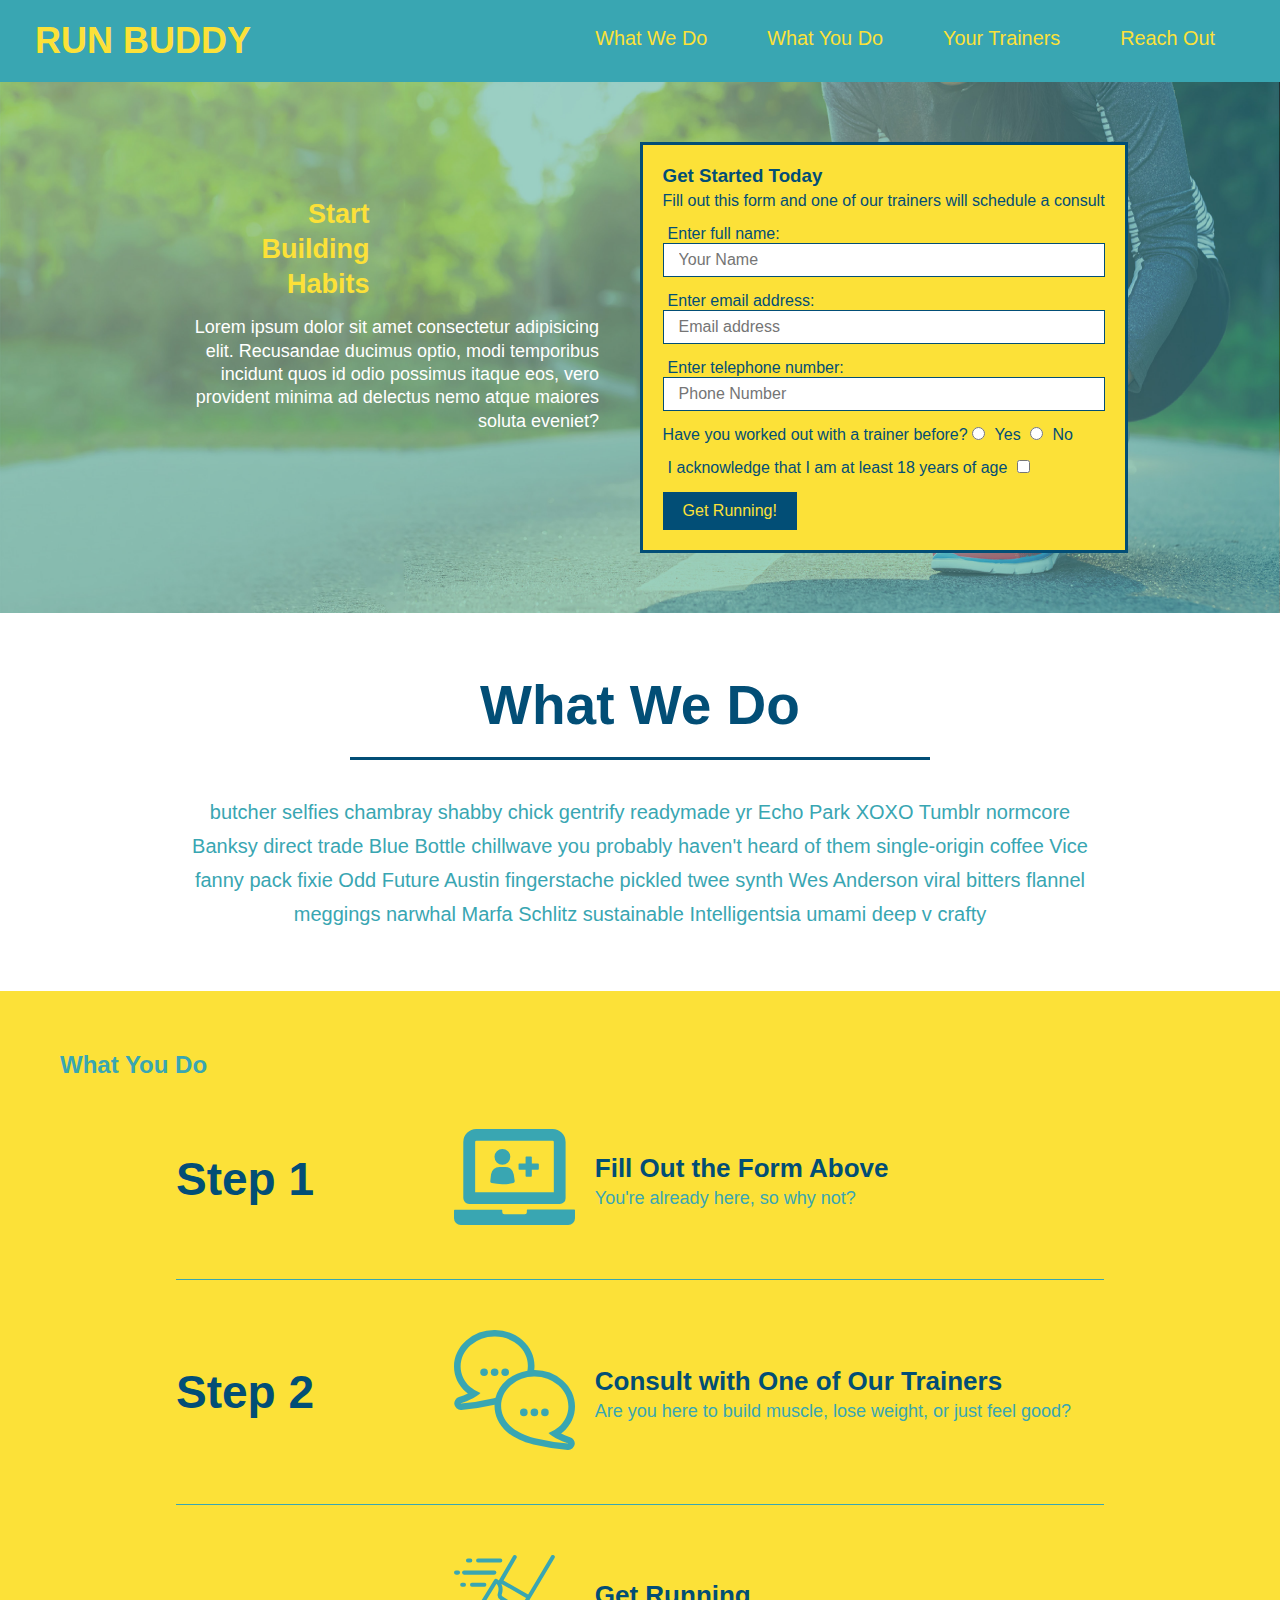
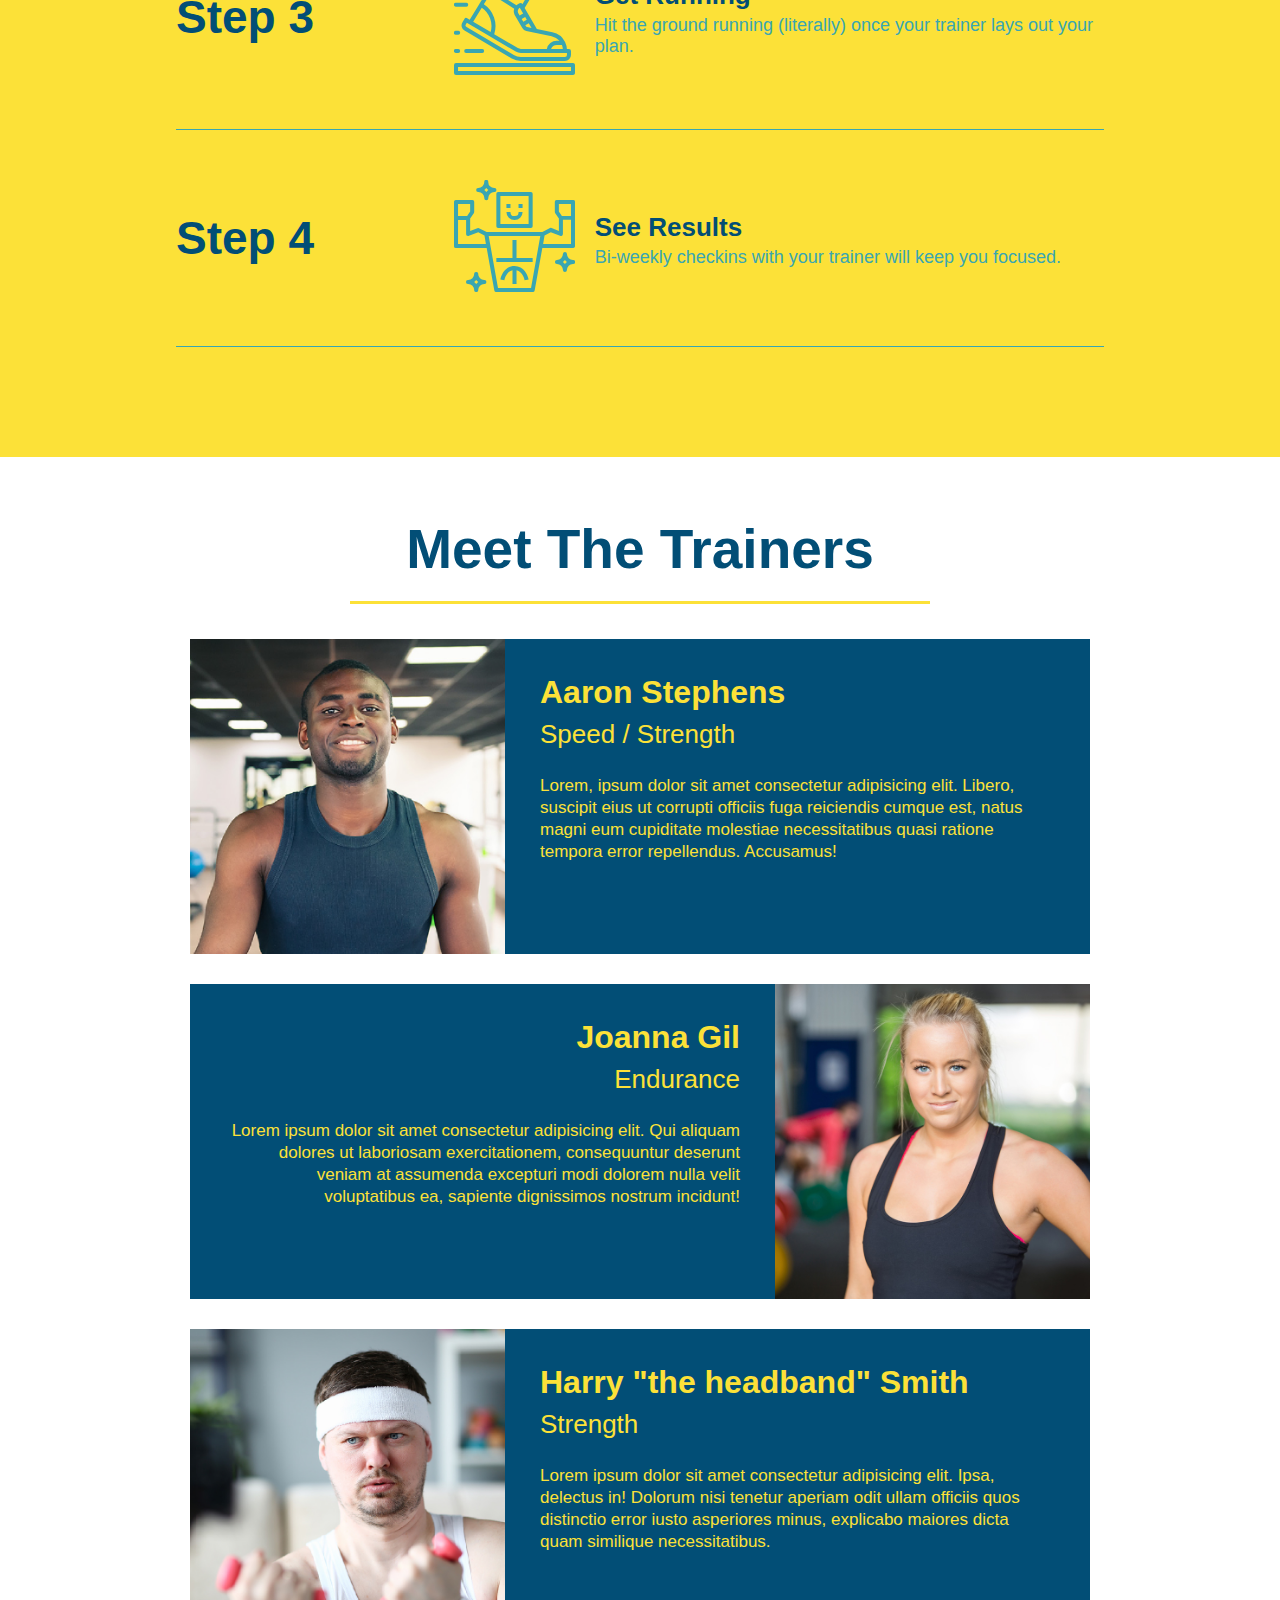
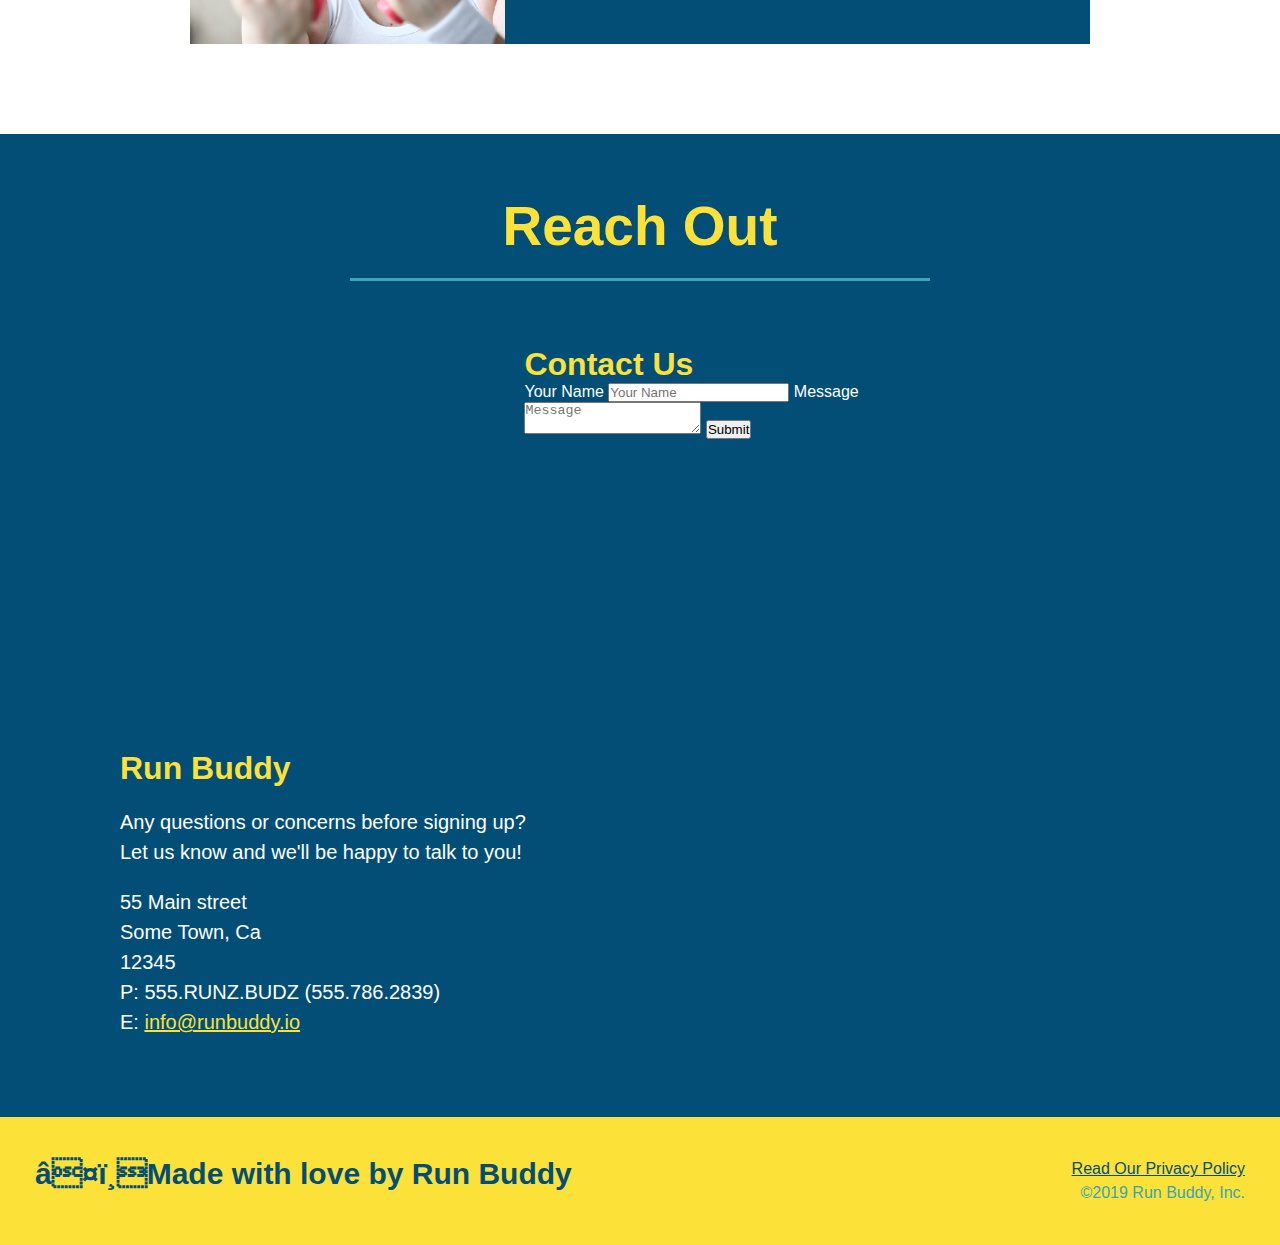
==== commit 0a9d2b53: "added flexbot to steps" ====
--- a/index.html
+++ b/index.html
@@ -88,29 +88,57 @@
     <!-- "what you do" section-->
     <section id="what-you-do" class="steps">
         <h2 class="setion-title secondary border">What You Do</h2>
-        <div>
-            <!--insert this img element-->
-            <img src="./assets/images/step-1.svg" alt="" />
-            <h3>Step 1: <span>Fill Out the Form Above </span>.</h3>
-            <p>You're already here, so why not?</p>
-        </div>
-
-        <div>
-            <img src="./assets/images/step-2.svg" alt="" />
-            <h3>Step 2: <span>Consult with One of Our Trainers</span></h3>
-            <p>Are you here to build muscle, lose weight, or just feel good?</p>
-        </div>
-
-        <div>
-            <img src="./assets/images/step-3.svg" alt="" />
-            <h3>Step 3: <span>Get Running.</span></h3>
-            <p>Hit the ground running (literally) once your trainer lays out your plan.</p>
-        </div>
-
-        <div>
-            <img src="./assets/images/step-4.svg" alt="" />
-            <h3>Step 4: <span>See Results.</span></h3>
-            <p>Bi-weekly checkins with your trainer will keep you focused.</p>
+        <!-- Took previous section and created a parent with two child elements -->
+        <div class="step">
+            <h3>Step 1</h3>
+            <div class="step-info">
+                <div class="step-img">
+                    <img src="./assets/images/step-1.svg" alt="" />
+                </div> 
+                <div class="step-text">
+                    <h4>Fill Out the Form Above</h4>
+                    <p>You're already here, so why not?</p>
+                </div>    
+            </div>
+        </div>
+
+        <div class="step">
+            <h3>Step 2</h3>
+            <div class="step-info">
+                <div class="step-img">
+                    <img src="./assets/images/step-2.svg" alt="" />
+                </div>
+                <div class="step-text">
+                    <h4>Consult with One of Our Trainers</h4> 
+                    <p>Are you here to build muscle, lose weight, or just feel good?</p>   
+                </div>
+            </div>
+        </div>
+
+        <div class="step">
+            <h3> Step 3</h3>
+            <div class="step-info">
+                <div class="step-img">
+                    <img src="./assets/images/step-3.svg" alt="" />
+                </div>  
+                <div class="step-text">  
+                    <h4>Get Running</h4>    
+                    <p>Hit the ground running (literally) once your trainer lays out your plan.</p>
+                </div>
+            </div>    
+        </div>
+
+        <div class="step">
+            <h3>Step 4</h3>
+            <div class="step-info">
+                <div class="step-img">
+                    <img src="./assets/images/step-4.svg" alt="" />
+                </div>
+                <div class="step-text">
+                    <h4>See Results</h4>
+                    <p>Bi-weekly checkins with your trainer will keep you focused.</p>
+                </div>    
+            </div>
         </div>
     </section>
 
--- a/assets/css/style.css
+++ b/assets/css/style.css
@@ -136,24 +136,45 @@
 .steps {
     background: #fce138;
 }
-.steps div {
-    margin-bottom: 80px;
-}
-.steps img{
-    width: 15%;
-    margin: 10px 0;
-}
-.steps h3 {
+.step {
+    margin: 50px auto;
+    padding-bottom: 50px;
+    width: 80%;
+    border-bottom: 1px solid #39a6b2;
+    display: flex;
+    flex-wrap: wrap;
+    align-items: center;
+    justify-content: space-between;
+}
+.step h3 {
     color: #024e76;
     font-size: 46px;
-    margin-top: 10px;
-}
-.steps p {
+    flex: 1 30%;
+}
+.step-info {
+    flex: 2 70%;
+    display: flex;
+    flex-wrap: wrap;
+    align-items: center;
+}
+.step-text {
+    flex: 12;
+}
+.step-text p {
     color:#39a6b2;
-    font-size: 23px;
-}
-.steps span {
-    font-size: 38px;
+    font-size: 18px;
+}
+.step-text h4 {
+    font-size: 26px;
+    line-height: 1.5;
+    color: #024e75;
+}
+.step-img {
+    flex: 1 12%;
+    margin-right: 20px;
+}
+.step-img img {
+    max-width: 100%;
 }
 .section-title {
     font-size: 55px;
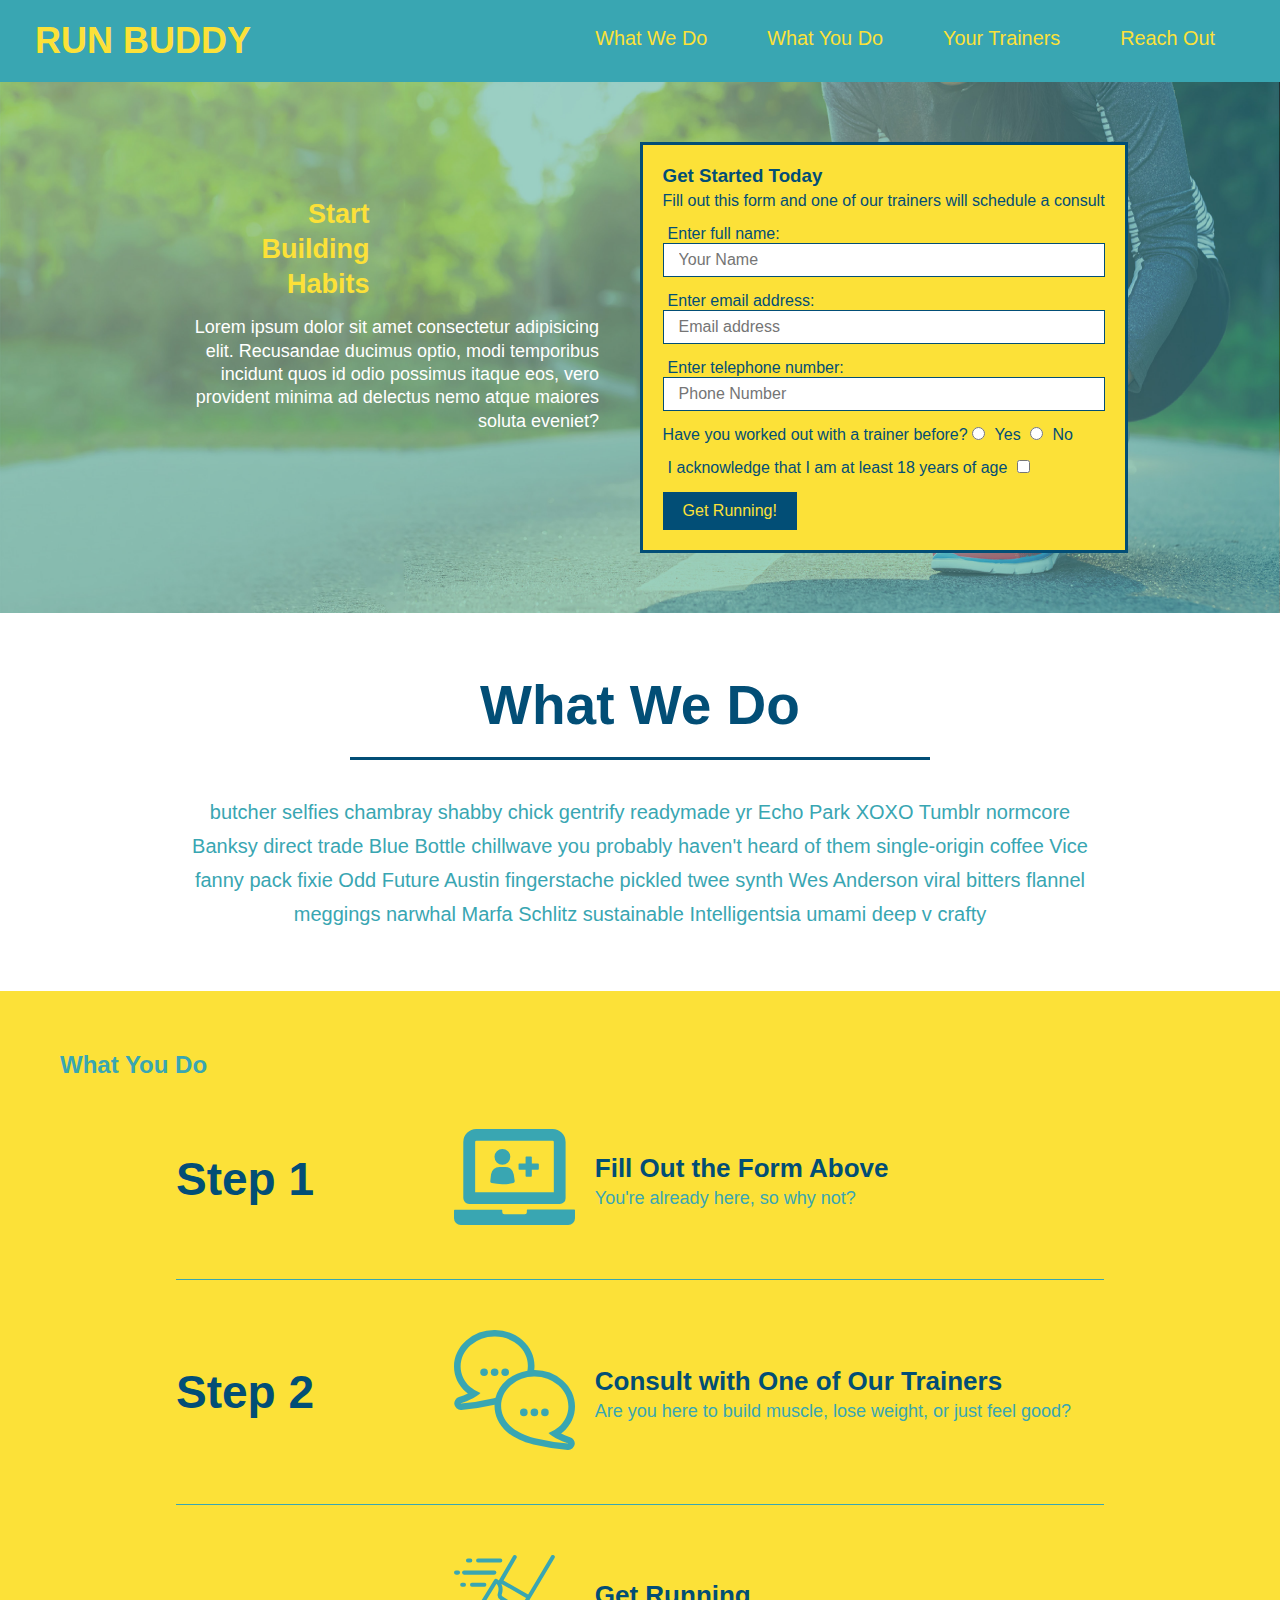
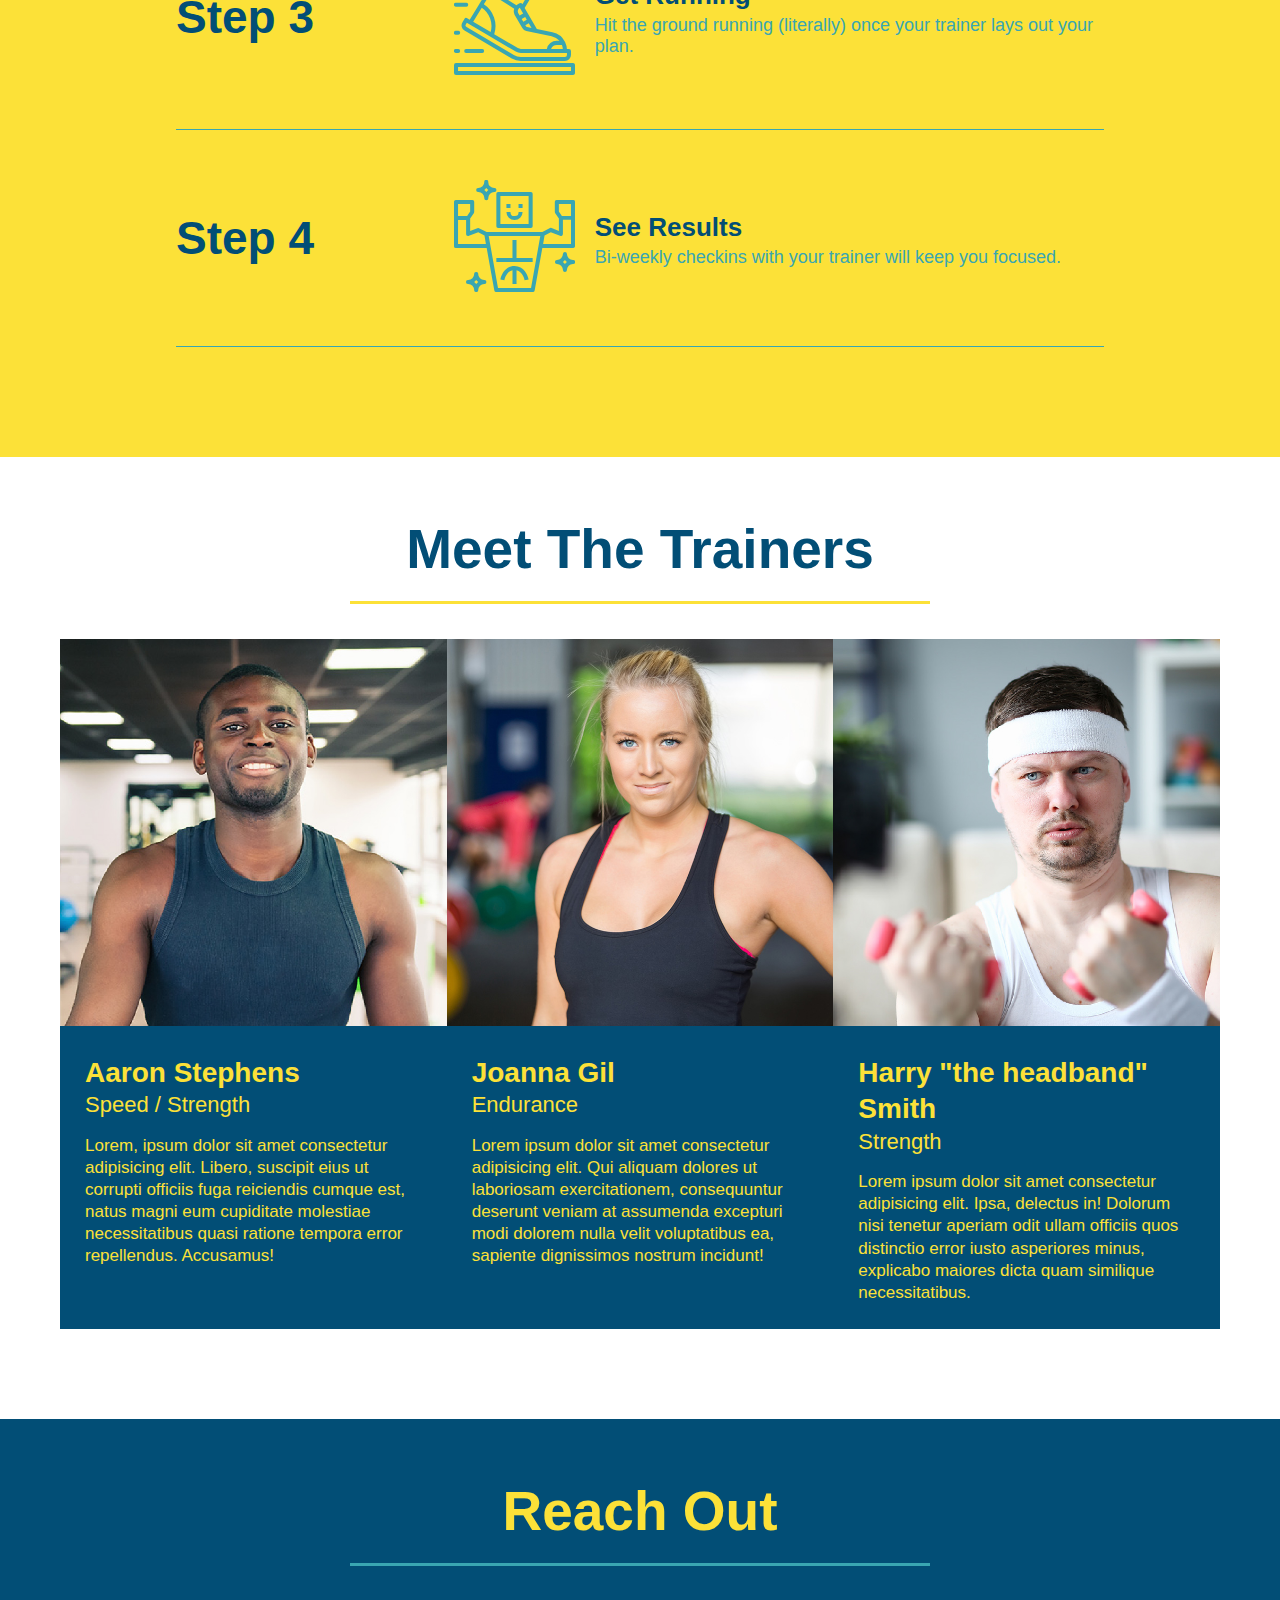
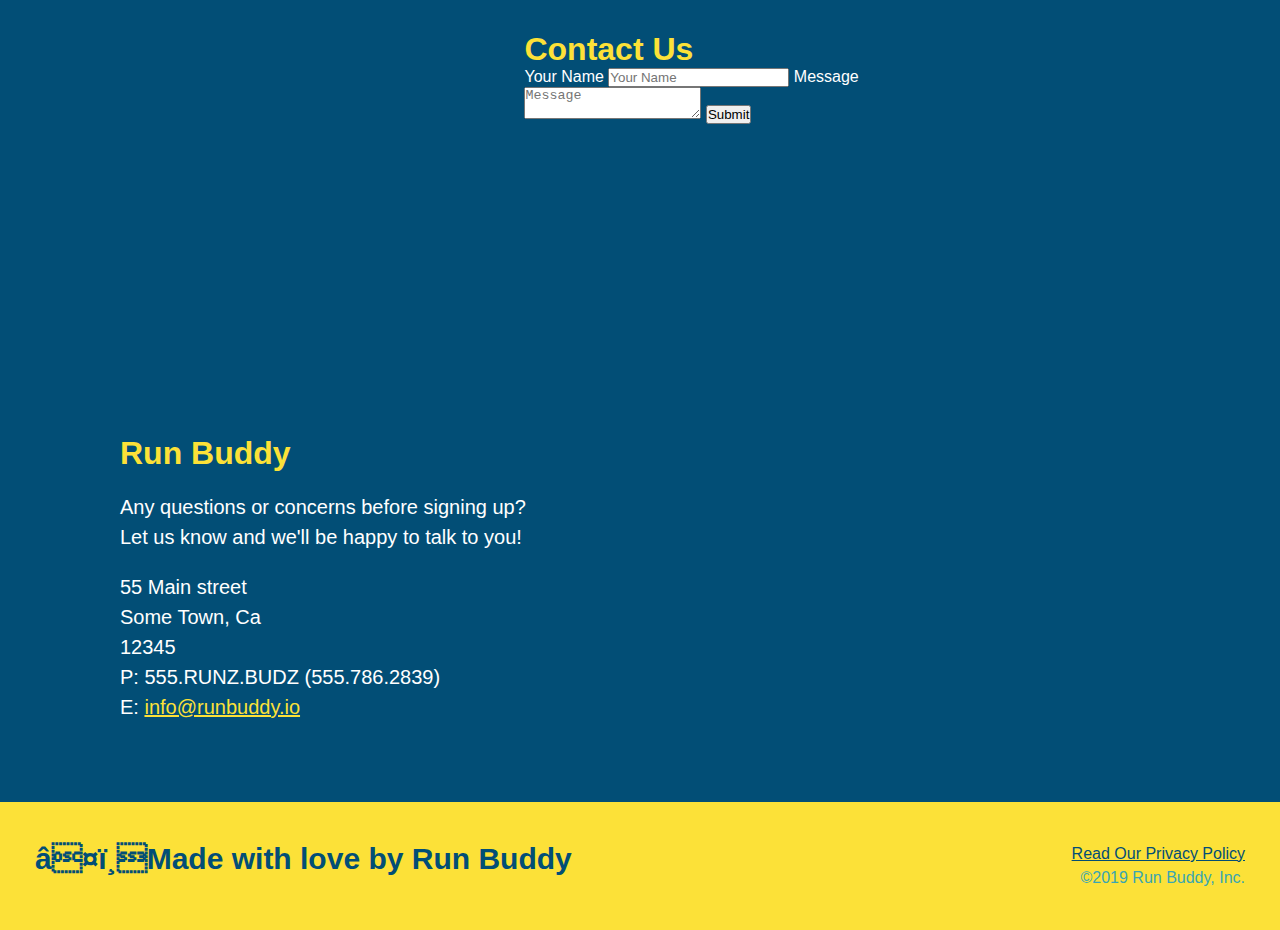
==== commit 925ca8c3: "added flexbot to trainers" ====
--- a/index.html
+++ b/index.html
@@ -143,36 +143,36 @@
     </section>
 
     <!-- "meet the trainers" section-->
-    <section id="your-trainers" class="trainers"> 
-        <div class="flex-row">
-            <h2 class="section-title primary-border"> Meet The Trainers</h2> 
-            </div>
+    <section id="your-trainers"> 
+        <div class="flex-row"><h2 class="section-title primary-border"> Meet The Trainers</h2></div>
+    <div class="trainers"> 
         <article class="trainer">
             <img src="./assets/images/trainer-1.jpg" alt="Aaron Stephens in his workout clothes ready to pump some iron" />
-        <div class="trainer-bio text-left">
-            <h3>Aaron Stephens</h3>
-            <h4>Speed / Strength</h4>
+        <div class="trainer-bio">
+            <h3 class="trainer-name">Aaron Stephens</h3>
+            <h4 class="trainer-role">Speed / Strength</h4>
             <p> Lorem, ipsum dolor sit amet consectetur adipisicing elit. Libero, suscipit eius ut corrupti officiis fuga reiciendis cumque est, natus magni eum cupiditate molestiae necessitatibus quasi ratione tempora error repellendus. Accusamus!</p>
         </div>
         </article>
         <!-- Second trainer bio-->
         <article class="trainer">
-            <div class="trainer-bio text-right">
-                <h3>Joanna Gil</h3>
-                <h4>Endurance</h4>
+            <img src="./assets/images/trainer-2.jpg" alt="Joanna Gil cooling off after a hard workout">
+            <div class="trainer-bio">
+                <h3 class="trainer-name">Joanna Gil</h3>
+                <h4 class="trainer-role">Endurance</h4>
                 <p>Lorem ipsum dolor sit amet consectetur adipisicing elit. Qui aliquam dolores ut laboriosam exercitationem, consequuntur deserunt veniam at assumenda excepturi modi dolorem nulla velit voluptatibus ea, sapiente dignissimos nostrum incidunt!</p>
             </div>
-            <img src="./assets/images/trainer-2.jpg" alt="Joanna Gil cooling off after a hard workout">
         </article>
         <!-- Third Trainer Bio-->
         <article class="trainer">
             <img src="./assets/images/trainer-3.jpg" alt="Harry Smith wearing a head band while lifting">
-            <div class="trainer-bio text-left">
-                <h3> Harry "the headband" Smith</h3>
-                <h4>Strength</h4>
+            <div class="trainer-bio">
+                <h3 class="trainer-name"> Harry "the headband" Smith</h3>
+                <h4 class="trainer-role">Strength</h4>
                 <p>Lorem ipsum dolor sit amet consectetur adipisicing elit. Ipsa, delectus in! Dolorum nisi tenetur aperiam odit ullam officiis quos distinctio error iusto asperiores minus, explicabo maiores dicta quam similique necessitatibus.</p>
             </div>
         </article>
+    </div>  
     </section>
 
     <!--"reach out" section-->
--- a/assets/css/style.css
+++ b/assets/css/style.css
@@ -191,34 +191,36 @@
 .secondary-border {
     border-color: #39a6b2;
 }
+.trainers {
+    width: 100%;
+    margin: 0 auto;
+    display: flex;
+    flex-wrap: wrap;
+    justify-content: space-around;
+}
 .trainer {
-    width: 900px;
     margin: 0 auto 30px auto;
     background: #024e76;
     color: #fce138;
-    overflow: auto;
+    flex: 1;
 }
 .trainer img {
-    width: 35%;
-    float: left;
+    width: 100%;
 }
 .trainer-bio {
-    padding: 35px;
-    float: left;
-    width: 65%;
+    padding: 25px;
+    line-height: 1.3;
 }
 .trainer-bio h3 {
-    font-size: 32px;
-    margin-bottom: 8px;
+    font-size: 28px;
 }
 .trainer-bio h4 {
     font-weight: lighter;
-    font-size: 26px;
-    margin-bottom: 25px;
+    font-size: 22px;
+    margin-bottom: 15px;
 }
 .trainer-bio p {
     font-size: 17px;
-    line-height: 1.3;
 }
 .text-left {
     text-align: left;
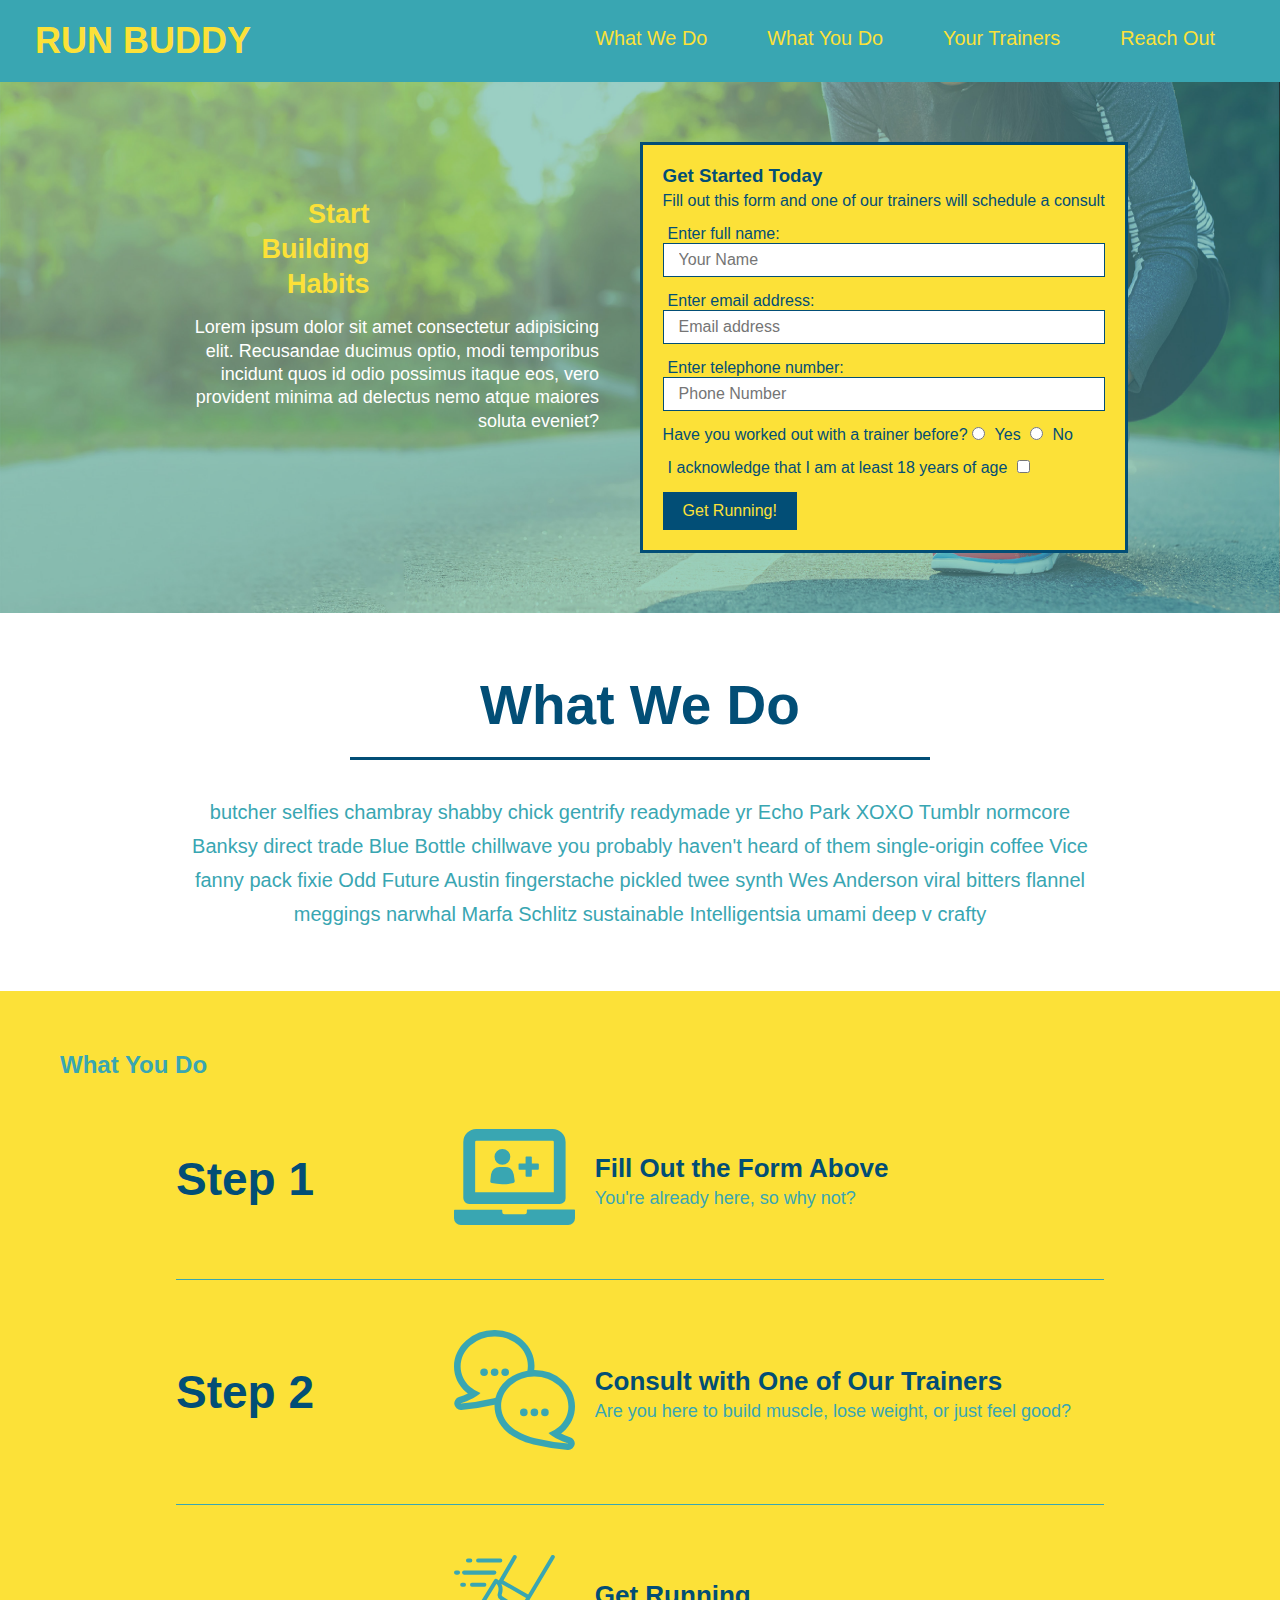
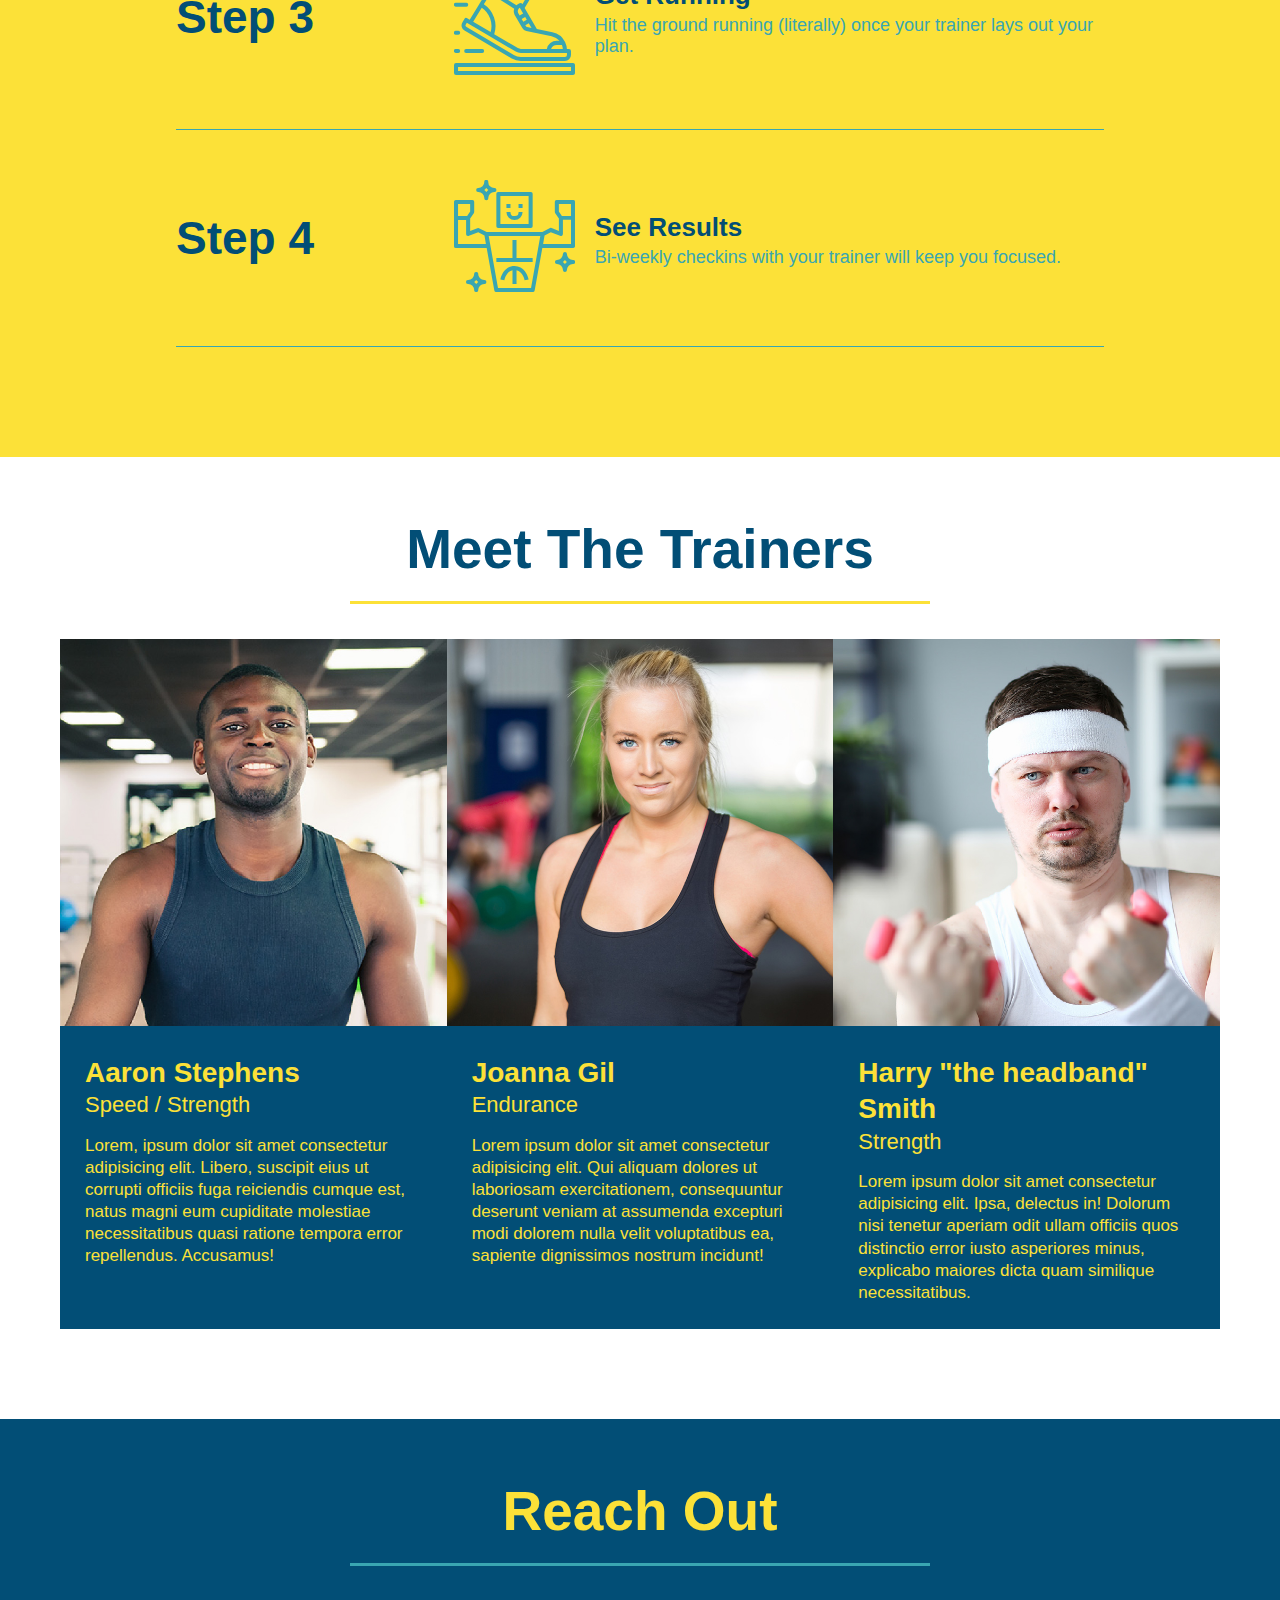
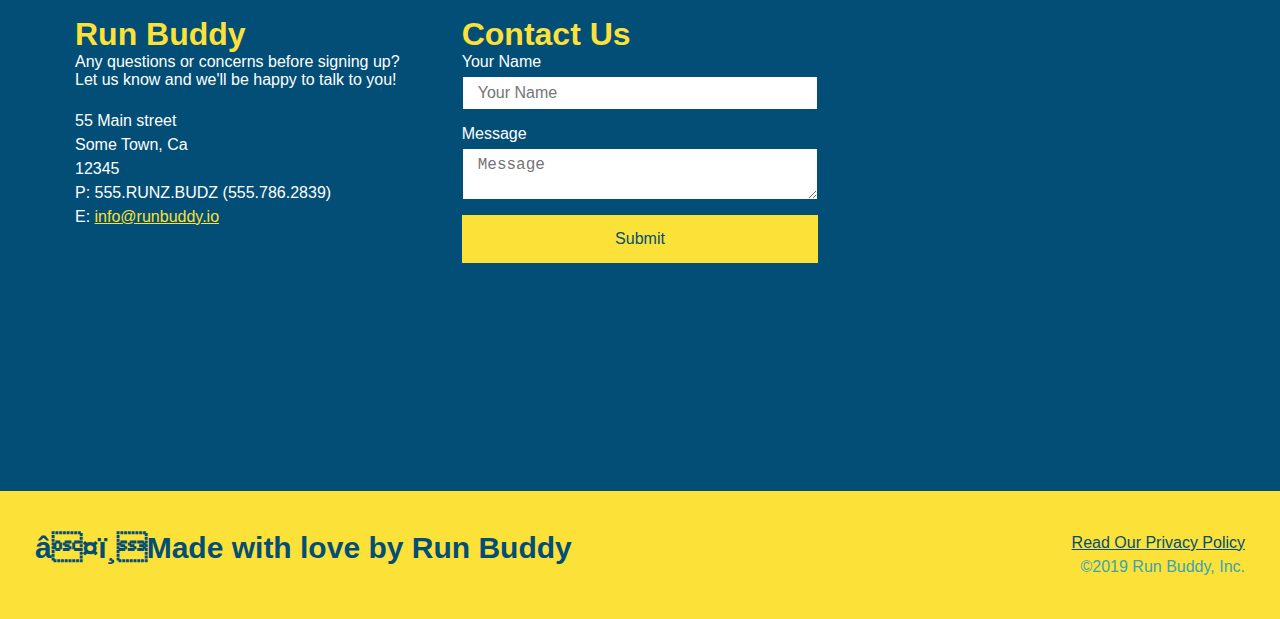
==== commit 46ec5f98: "added flexbot to reachout" ====
--- a/index.html
+++ b/index.html
@@ -180,27 +180,8 @@
         <div class="flex-row"> 
             <h2 class="section-title secondary-border">Reach Out</h2> 
         </div>
-        <div class="contact-info">      
-            <iframe
-            src="https://www.google.com/maps/embed?pb=!1m18!1m12!1m3!1d3147.1079747227936!2d-120.42364418397035!3d37.92790791110593!2m3!1f0!2f0!3f0!3m2!1i1024!2i768!4f13.1!3m3!1m2!1s0x8090c49129b6ac57%3A0xb56c7eb95a2cd8bd!2sMain%20St%2C%20California%2095327!5e0!3m2!1sen!2sus!4v1616426329495!5m2!1sen!2sus" 
-            style="border: 0;"
-            allowfullscreen=""
-            loading="lazy">
-            </iframe>
-
-            <div class="contact-form">
-                <h3>Contact Us</h3>
-                <form>
-                    <label for="contact-name">Your Name</label>
-                    <input type="text" id="contact-name" placeholder="Your Name">
-
-                    <label for="contact-message"> Message </label>
-                    <textarea id="contact-message" placeholder="Message"></textarea>
-
-                    <button type="submit"> Submit</button>
-                </form>
-            </div>
-        <!--Contact Info-->
+        <div class="contact-info"> 
+            <!--Contact Info-->
             <div>
                 <h3>Run Buddy</h3>
                 <p>
@@ -215,7 +196,27 @@
                 P: 555.RUNZ.BUDZ (555.786.2839) <br/>
                 E: <a href="mailto:info@runbuddy.io">info@runbuddy.io</a>
                 </address>
-            </div>
+            </div> 
+
+            <div class="contact-form">
+                <h3>Contact Us</h3>
+                <form>
+                    <label for="contact-name">Your Name</label>
+                    <input type="text" id="contact-name" placeholder="Your Name">
+
+                    <label for="contact-message"> Message </label>
+                    <textarea id="contact-message" placeholder="Message"></textarea>
+
+                    <button type="submit"> Submit</button>
+                </form>
+            </div>
+                
+            <iframe
+            src="https://www.google.com/maps/embed?pb=!1m18!1m12!1m3!1d3147.1079747227936!2d-120.42364418397035!3d37.92790791110593!2m3!1f0!2f0!3f0!3m2!1i1024!2i768!4f13.1!3m3!1m2!1s0x8090c49129b6ac57%3A0xb56c7eb95a2cd8bd!2sMain%20St%2C%20California%2095327!5e0!3m2!1sen!2sus!4v1616426329495!5m2!1sen!2sus" 
+            style="border: 0;"
+            allowfullscreen=""
+            loading="lazy">
+            </iframe>
         </div>
     </section>
 
--- a/assets/css/style.css
+++ b/assets/css/style.css
@@ -233,35 +233,70 @@
 }
 /* Reach out styles start*/
 .contact {
-        background-color: #024e76;
+      background-color: #024e76;
 }
 .contact h2 {
     color: #fce138; 
 }
+.contact-info {
+    display: flex;
+    justify-content: space-between;
+    flex-wrap: wrap;
+}
+.contact-info > * {
+    flex: 1;
+    margin: 15px;
+}
 .contact-info iframe {
-    width: 400px;
     height: 400px;
 }
 .contact-info div {
-    width: 410px;
-    display: inline-block;
-    vertical-align: top;
-    text-align: left;
-    margin: 30px 0 0 60px;
     color: white; 
 }
 .contact-info h3 {
     color:#fce138;
     font-size:32px;
 }
-.contact-info p, 
+.contact-info p {
+    font-size:  16px;
+}
 .contact-info address {
     margin: 20px 0;
     line-height: 1.5;
-    font-size: 20px;
+    font-size: 16px;
     font-style: normal;
 }
 .contact-info a {
     color: #fce138;
 }
+.contact-form input {
+    border: 1px solid #024e76;
+    display: block;
+    padding: 7px 15px;
+    font-size: 16px; 
+    color: #024e76;
+    width: 100%;
+    margin-bottom: 15px;
+    margin-top: 5px;
+}
+
+.contact-form textarea {
+    border: 1px solid #024e76;
+    display: block;
+    padding: 7px 15px;
+    font-size: 16px; 
+    color: #024e76;
+    width: 100%;
+    margin-bottom: 15px;
+    margin-top: 5px;
+}
+.contact-form button {
+    width: 100%;
+    border: none;
+    background: #fce138;
+    color: #024e76;
+    text-align: center;
+    padding: 15px 0;
+    font-size: 16px; 
+}
 /* Reach out Styles End */
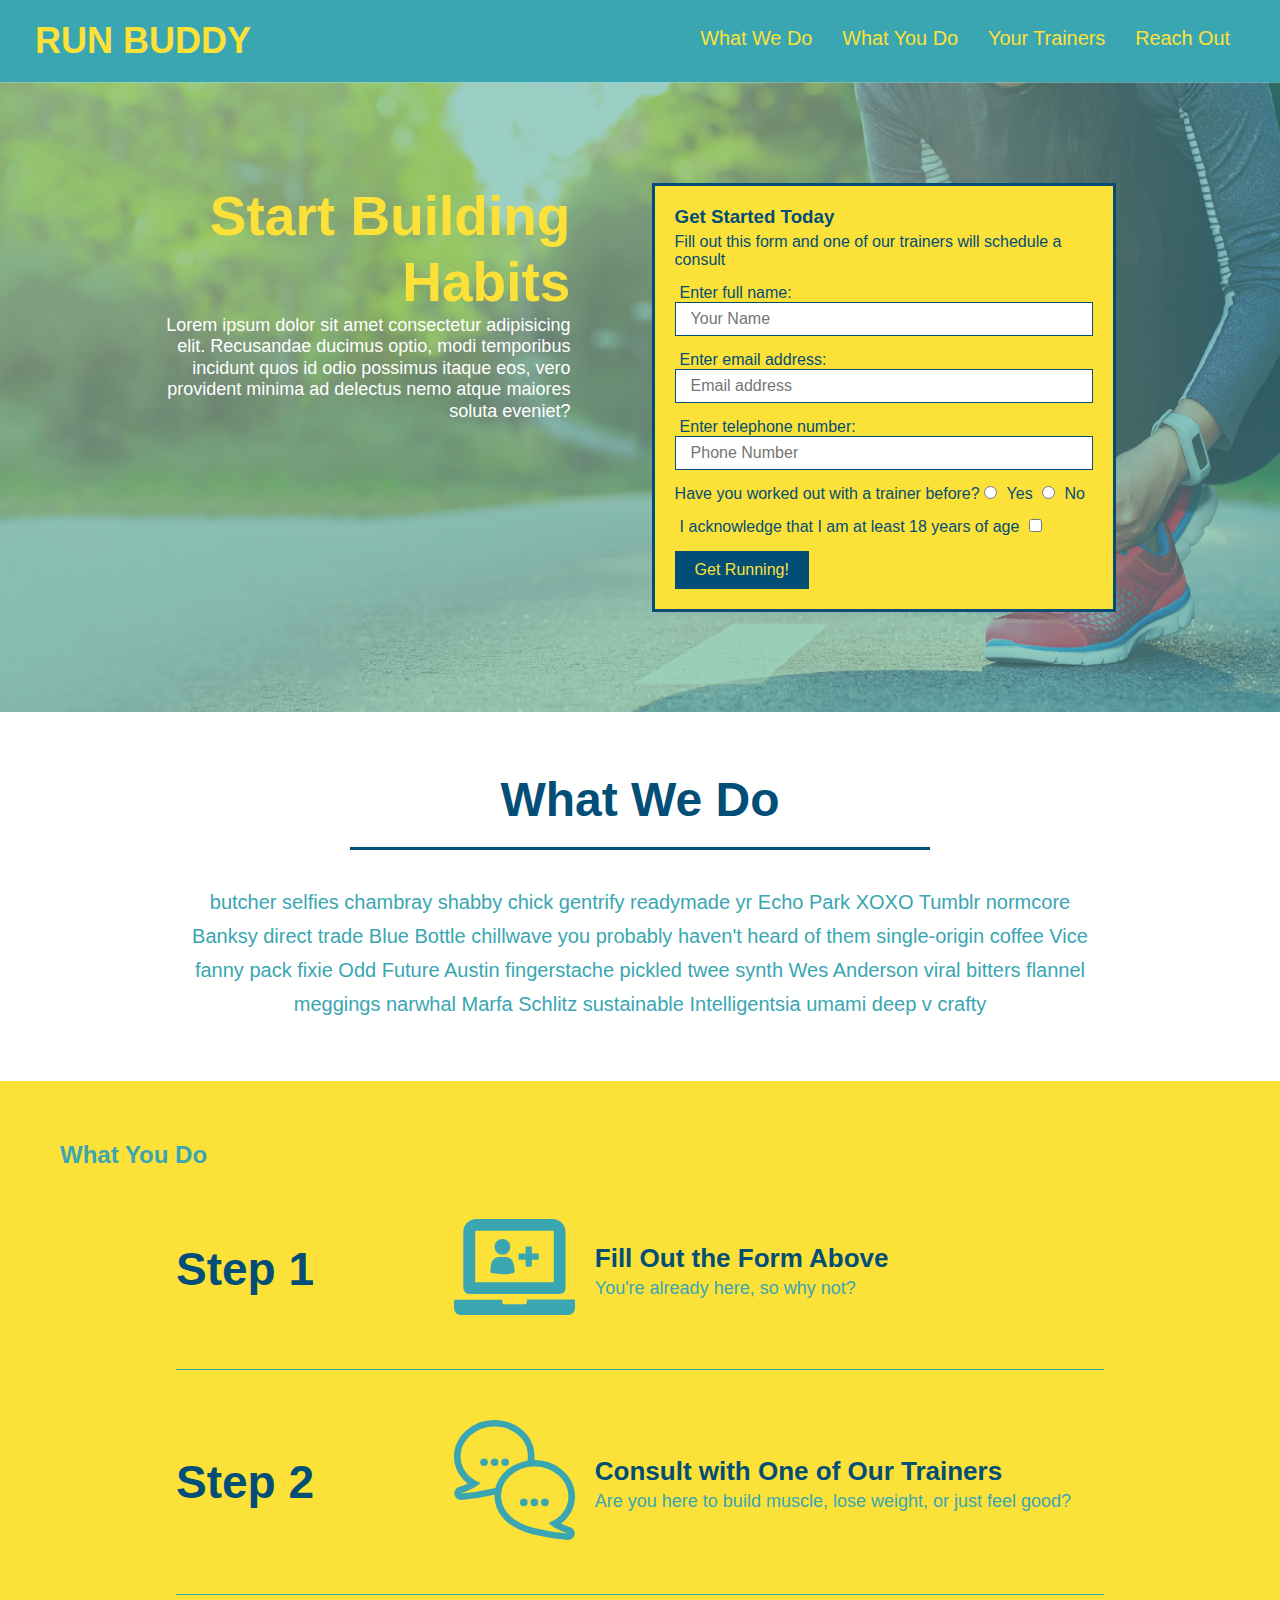
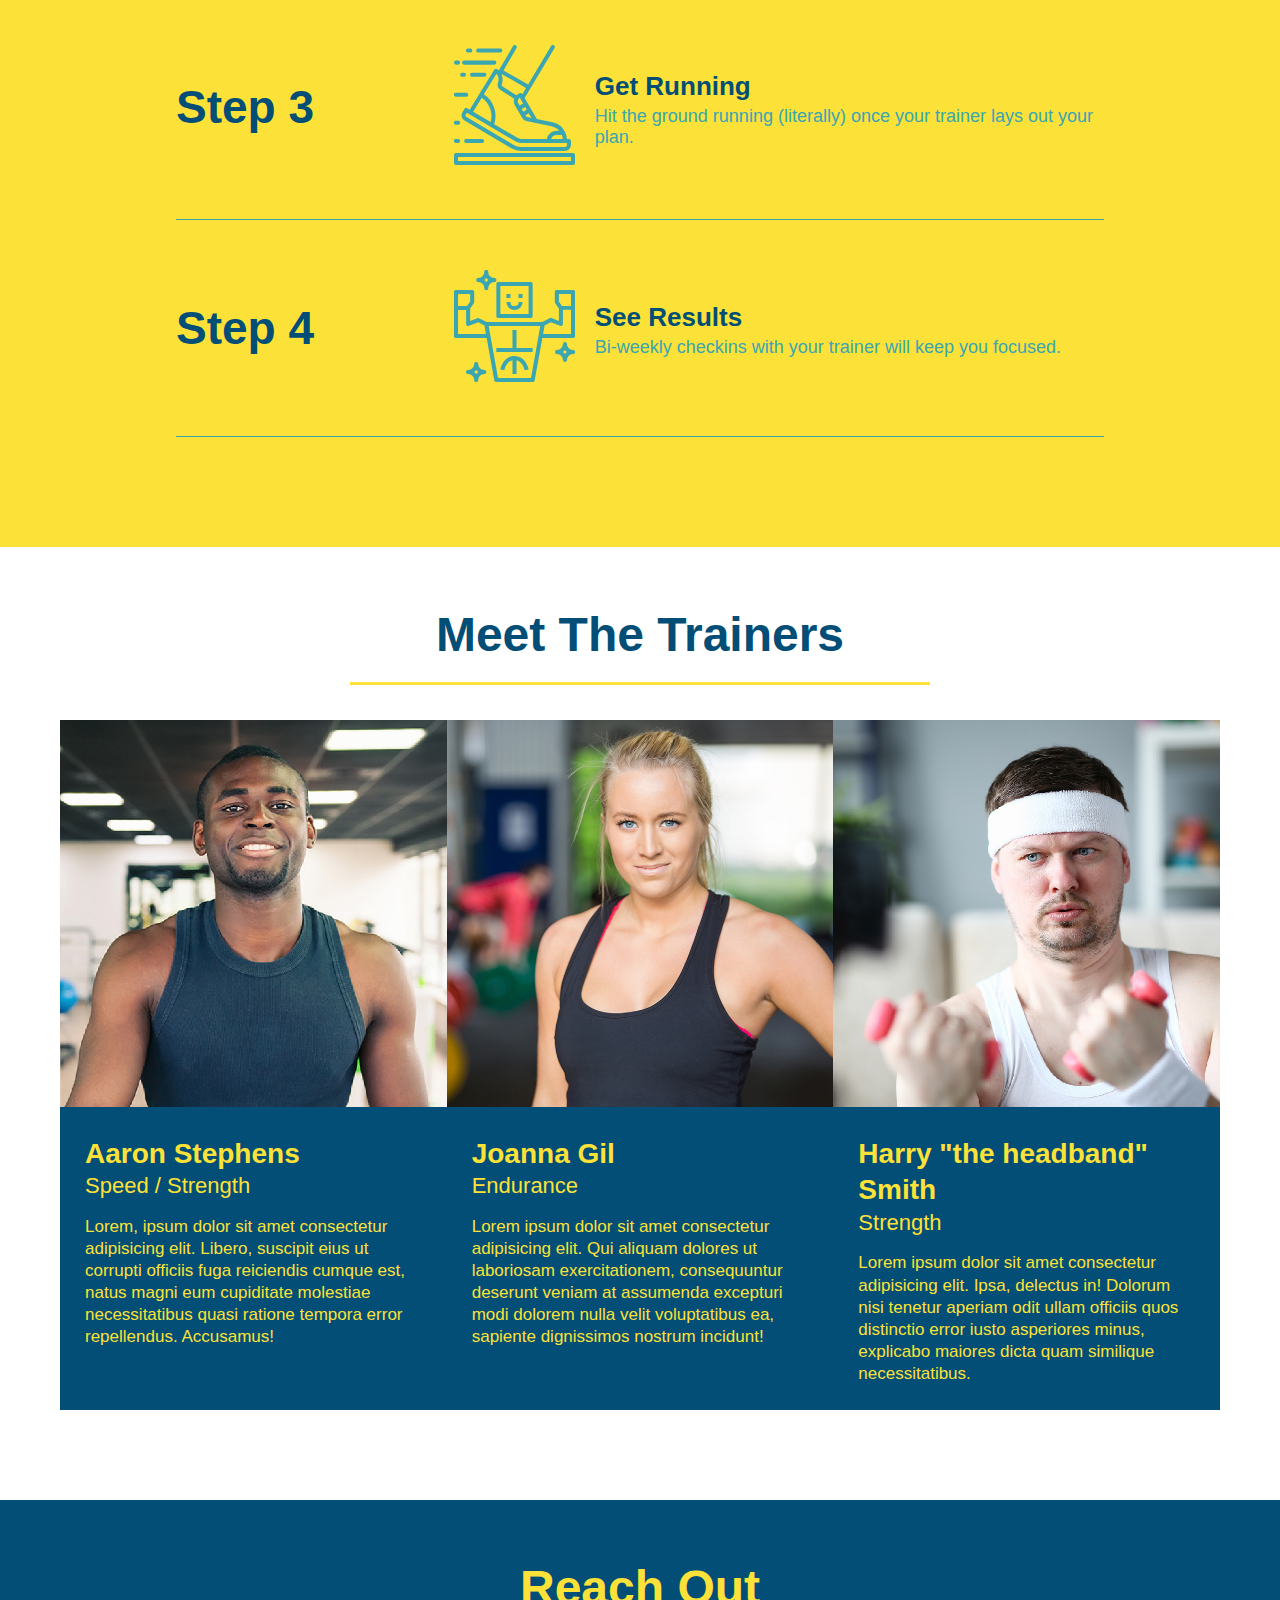
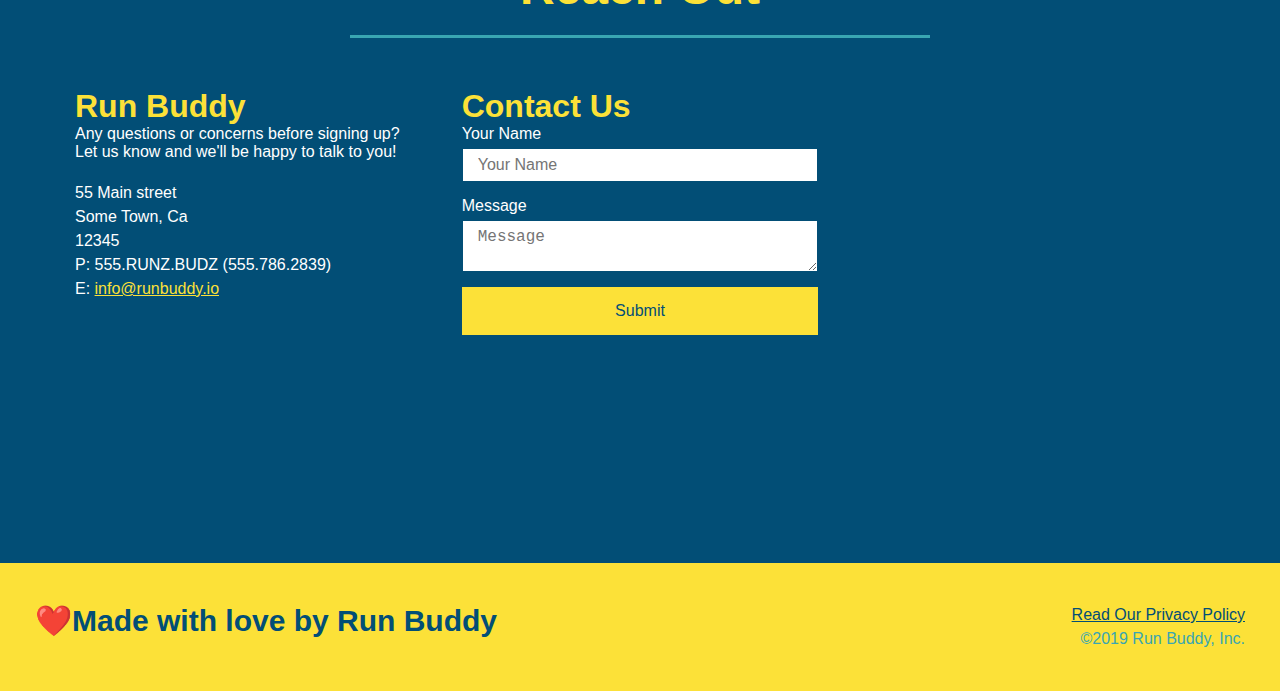
==== commit eebd5717: "initial commit of mediaqueries" ====
--- a/index.html
+++ b/index.html
@@ -3,7 +3,8 @@
  
    <head> 
        <link rel="stylesheet" href="./assets/css/style.css" /> 
-       <meta charset+"UTF-8" />
+       <meta charset="UTF-8" />
+       <meta name="viewport" content="width=device-width, initial-scale=1.0" />
        <title>Run Buddy</title> 
    </head>
 
--- a/assets/css/style.css
+++ b/assets/css/style.css
@@ -42,7 +42,7 @@
 }
 
 header nav ul li a {
-    margin: 0 30px;
+    padding: 10px 15px;
     font-weight: lighter;
     font-size: 1.55vw;
 }   
@@ -77,6 +77,7 @@
     display: flex;
     justify-content: center;
     flex-wrap:wrap;
+    align-items: flex-start;
 }
 .hero-cta {
     width: 35%;
@@ -84,19 +85,20 @@
     margin: 3.5%;
     color: #fff; 
     font-size: 18px;
-    line-height: 1.3; 
+    line-height: 1.2; 
 }
 .hero-cta h2 {
     color: #fce138;
     font-style: bold;
-    width: 40%;
-    margin: 3.5%;
+    font-size: 55px;
 }
 .hero-form{
     background-color:#fce138;
     color:#024e76;
     padding: 20px;
     border: solid 3px #024e76;
+    width: 40%;
+    margin: 3.5%;
 }
 .hero-form p {
     margin: 5px 0 15px 0;
@@ -177,7 +179,7 @@
     max-width: 100%;
 }
 .section-title {
-    font-size: 55px;
+    font-size: 48px;
     color: #024e76;
     border-bottom: 3px solid;
     padding-bottom: 20px;
@@ -300,3 +302,18 @@
     font-size: 16px; 
 }
 /* Reach out Styles End */
+
+/* Media query for smaller desktop screens and smaller */
+@media screen and (max-width:980px) {
+    
+    
+}
+/* Media query for tablets and smaller */
+@media screen and (max-width: 768px) {
+   
+    
+}
+/* Media query for mobile phones and smaller */
+@media screen and (max-width: 575px) {
+   
+}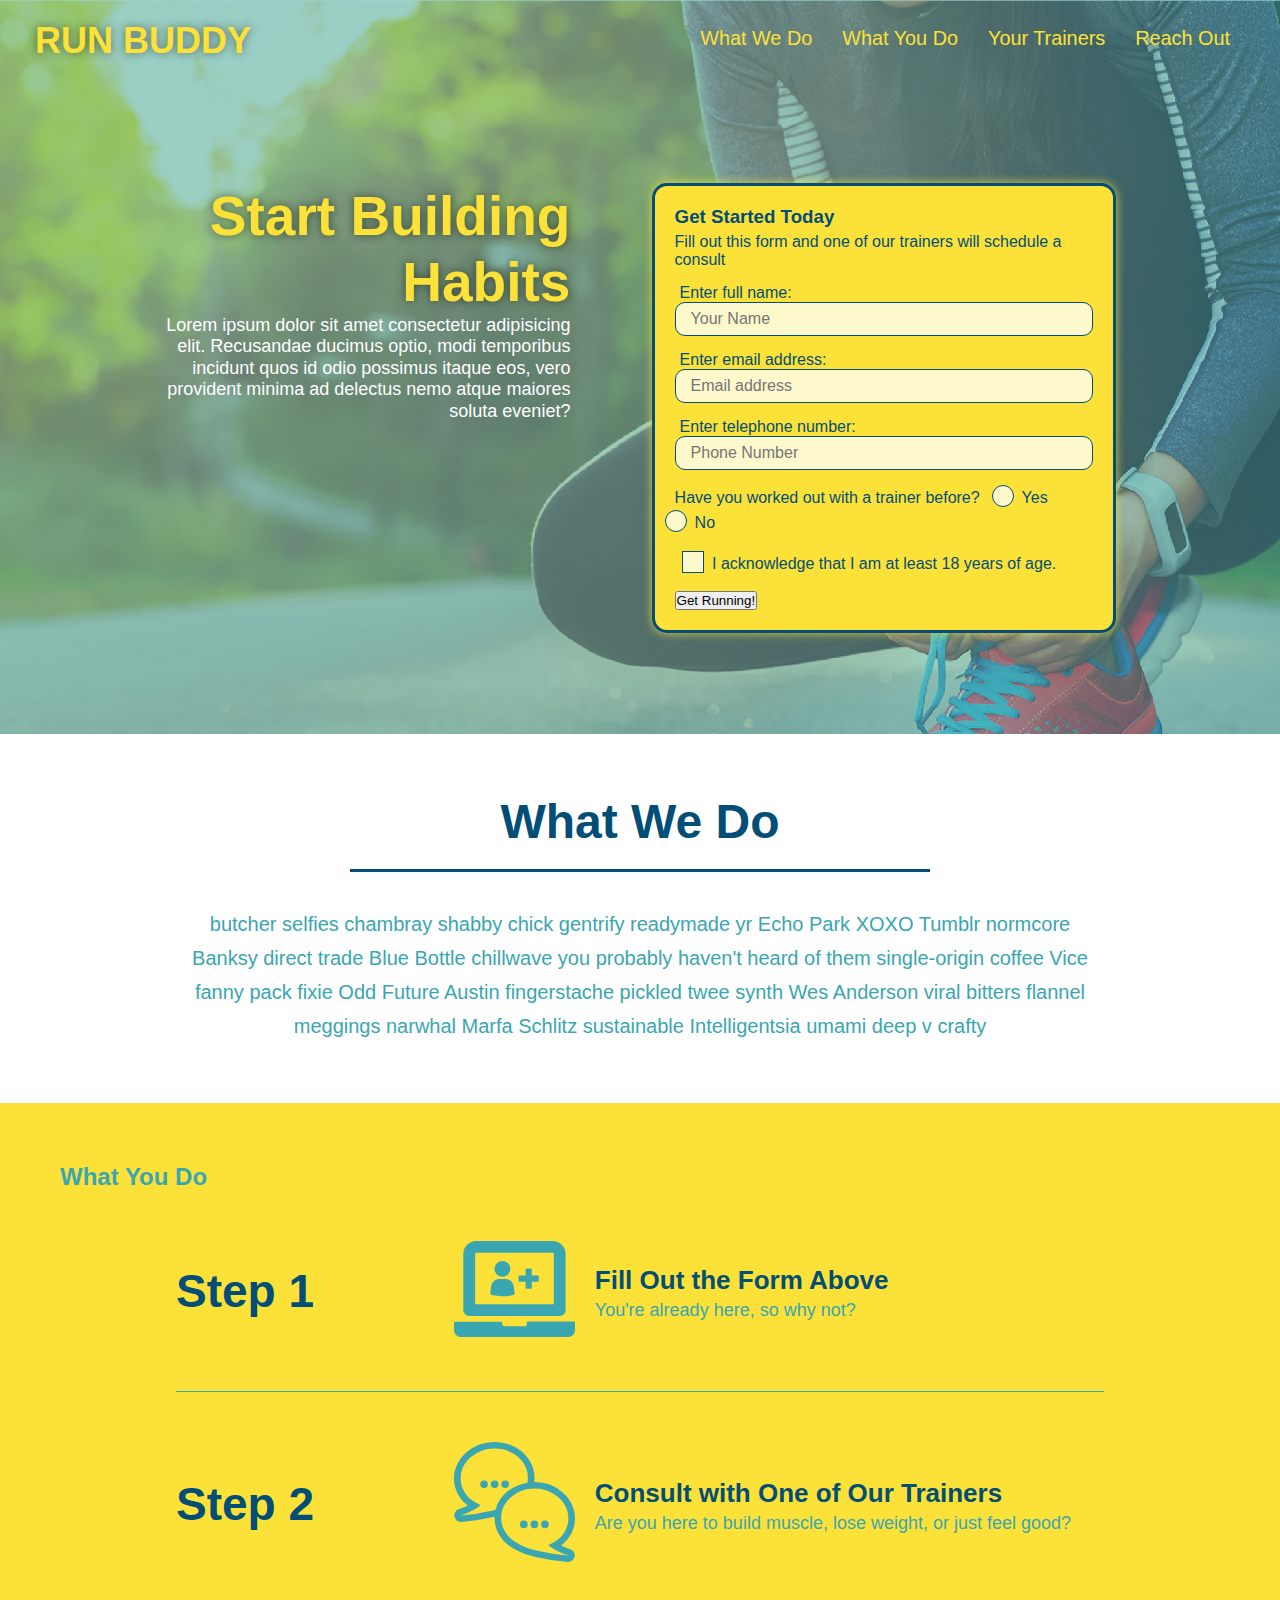
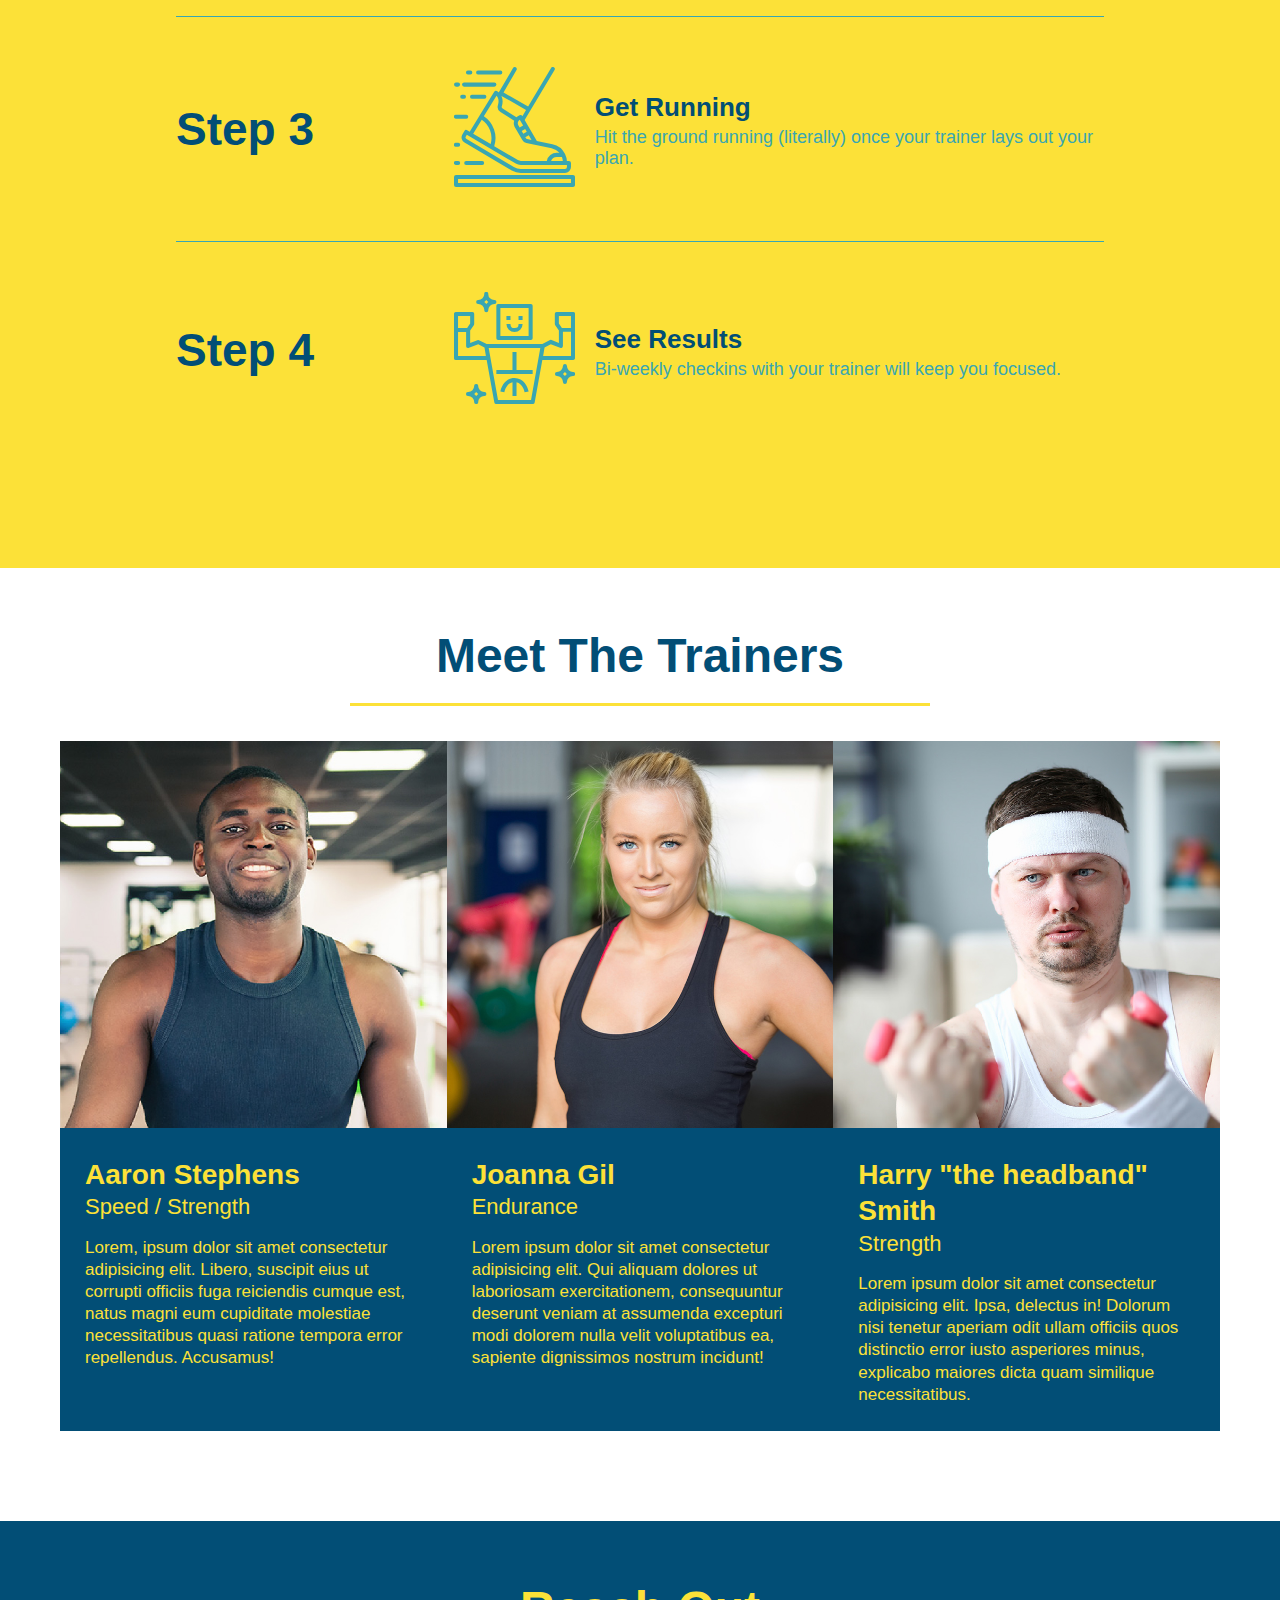
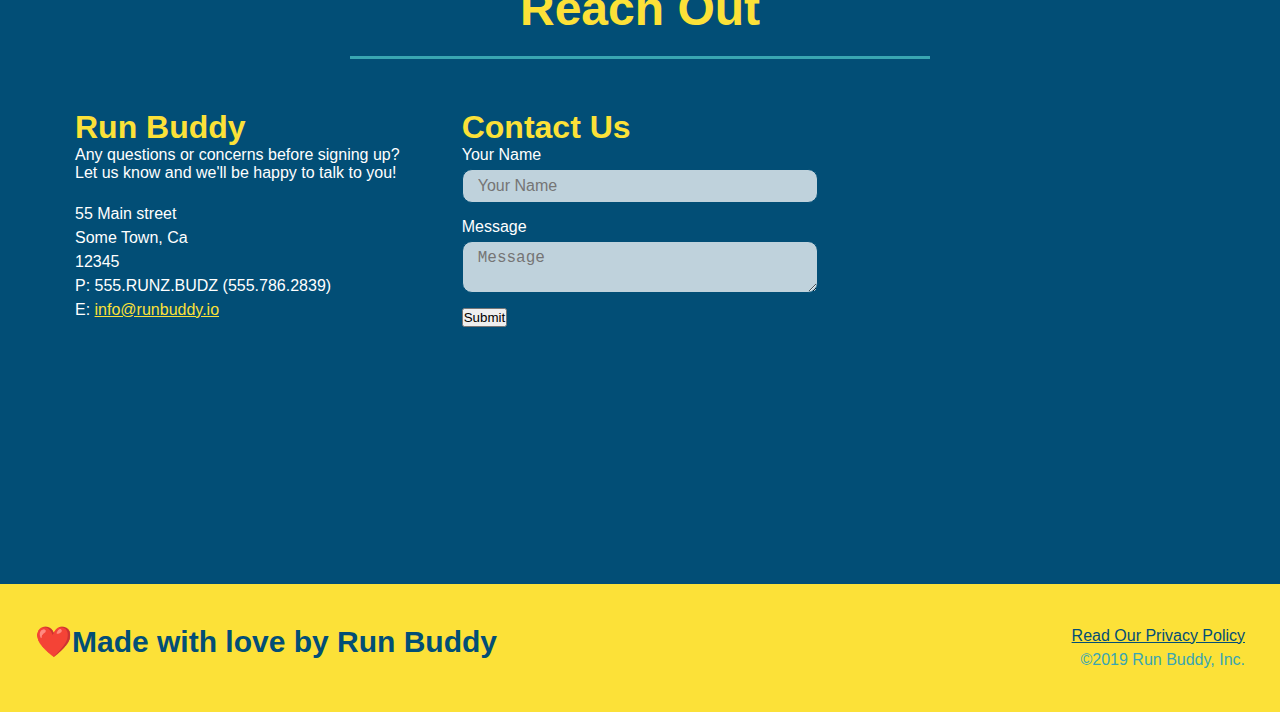
==== commit 260dc406: "final css touches" ====
--- a/index.html
+++ b/index.html
@@ -56,16 +56,20 @@
             <input type="tel" placeholder="Phone Number" name="phone" id="phone" class="form-input" /> 
             <p> 
                 Have you worked out with a trainer before?
-                <input type="radio" name="trainer-confirm" id="trainer-yes" />
-                <label for="trainer-yes">Yes</label>
-                <input type="radio" name="trainer-confirm" id="trainer-no" />
-                <label for="trainer-no">No</label> 
+                <span class="radio-wrapper">
+                    <input type="radio" name="trainer-confirm" id="trainer-yes" />
+                    <label for="trainer-yes">Yes</label>
+                </span>
+                <span class="radio-wrapper">
+                    <input type="radio" name="trainer-confirm" id="trainer-no" />
+                    <label for="trainer-no">No</label> 
+                </span>
             </p>
             <p>
-                <label for="checkbox"> 
-                I acknowledge that I am at least 18 years of age 
-                </label>
-                <input type="checkbox" name="age-confirm" id="checkbox"/>   
+               <span class="checkbox-wrapper">
+                   <input type="checkbox" name="age-confirm" id="checkbox" />
+                   <label for="checkbox">I acknowledge that I am at least 18 years of age.</label>
+               </span>   
             </p>
             <button type="submit">
                  Get Running! 
--- a/assets/css/style.css
+++ b/assets/css/style.css
@@ -3,31 +3,45 @@
     padding: 0;
     box-sizing: border-box;
 }
+:root {
+    --primary-color: #fce138;
+    --secondary-color: #024e76;
+    --tertiary-color: #39a6b2;
+}
 body {
     /* more on this crazy alphanumerical value in a minute! */
-    color: #39a6b2;
+    color: var(--tertiary-color);
     font-family: Helvetica, Arial, sans-serif;
 }
 
 /* apply stlyes to header*/ 
 header {
+    background-image:url("../images/hero-bg.jpg");
+    background-size: cover;
+    background-attachment: fixed;
+    background-position: 80%;
     padding: 20px 35px;
-    background-color: #39a6b2; 
+    background-color: var(--tertiary-color); 
     display: flex;
     justify-content: space-between;
     flex-wrap: wrap;
+    position: -webkit-sticky; 
+    position: sticky;
+    top:0;
+    z-index: 9999;
 }
 
 header h1 {
     font-weight: bold;
     font-size:36px;
-    color: #fce138;
+    color: var(--primary-color);
     margin: 0;
+    text-shadow: 0 0 10px rgba(0, 0, 0, 0.5);
 }
 
 header a {
     text-decoration: none;
-    color: #fce138;
+    color: var(--primary-color);
 } 
 
 header nav {
@@ -45,9 +59,10 @@
     padding: 10px 15px;
     font-weight: lighter;
     font-size: 1.55vw;
+    text-shadow: 0 0 10 rgba(0,0,0,0.5);
 }   
 footer {
-    background-color: #fce138;
+    background-color: var(--primary-color);
     width: 100%;
     padding: 40px 35px;
     display: flex;
@@ -55,7 +70,7 @@
     flex-wrap: wrap;
 }
 footer h2 {
-    color: #024e76;
+    color: var(--secondary-color);
     font-size: 30px;
     margin: 0;
 }
@@ -64,7 +79,7 @@
     text-align: right;
 }
 footer a {
-    color: #024e76;
+    color: var(--secondary-color);
 }
 section {
     padding: 60px;
@@ -73,7 +88,8 @@
 .hero {
     background-image:url("../images/hero-bg.jpg");
     background-size: cover;
-    background-position: center;
+    background-attachment: fixed;
+    background-position: 80%;
     display: flex;
     justify-content: center;
     flex-wrap:wrap;
@@ -88,17 +104,20 @@
     line-height: 1.2; 
 }
 .hero-cta h2 {
-    color: #fce138;
+    color: var(--primary-color);
     font-style: bold;
     font-size: 55px;
+    text-shadow: 0 0 10px rgba(0,0,0,0.5);
 }
 .hero-form{
-    background-color:#fce138;
-    color:#024e76;
+    background-color: var(--primary-color);
+    color:var(--secondary-color);
     padding: 20px;
-    border: solid 3px #024e76;
+    border: solid 3px var(--secondary-color);
     width: 40%;
     margin: 3.5%;
+    box-shadow: 0 0 10px rgba(252,225,56,0.8);
+    border-radius: 15px;
 }
 .hero-form p {
     margin: 5px 0 15px 0;
@@ -108,48 +127,106 @@
     margin: 0;
 }
 .form-input {
-    border: 1px solid #024e76;
+    background-color: rgba(255,255,255,0.75);
+    border: 1px solid var(--secondary-color);
     display: block;
     padding: 7px 15px;
     font-size: 16px;
-    color: #024e76;
+    color: var(--secondary-color);
     width: 100%;
     margin-bottom: 15px; 
+    border-radius: 10px;
+}
+.form-input:focus {
+    background-color: rgba(255,255,255,1);
+    outline: none;
 }
 .hero-form label {
     margin: 0 5px;
 }
-.hero-form button {
-    background-color: #024e76;
-    color: #fce138; 
+.hero-form button:hover {
+    background-color: var(--tertiary-color);
+    color: var(--primary-color); 
     border: none;
     padding: 10px 20px;
     font-size: 16px;
+    border-radius: 10px;
+    
+}
+.checkbox-wrapper input, .radio-wrapper input {
+    opacity: 0;
+}
+.checkbox-wrapper label, .radio-wrapper label {
+    position: relative;
+    left: 10px;
+    margin: 10px;
+    line-height: 1.6;
+}
+.checkbox-wrapper label::before, .radio-wrapper label::before {
+    content: "";
+    height: 20px;
+    width: 20px;
+    background: rgba(255,255,255,0.75);
+    border: 1px solid var(--secondary-color); 
+    position: absolute;
+    top: -4px;
+    left: -30px; 
+}
+.radio-wrapper label::before {
+    border-radius: 50%;
+}
+.radio-wrapper label::after {
+    content: "";
+    width: 20px;
+    height: 20px;
+    border-radius: 50%;
+    background-image: radial-gradient(circle, var(--tertiary-color), var(--secondary-color));
+    position: absolute;
+    left: -29px;
+    top: -3px;
+}
+.checkbox-wrapper label::after {
+    content: "";
+    height: 6px;
+    width: 14px;
+    border-left: 2px solid var(--secondary-color);
+    position: absolute;
+    left: -26px;
+    top: 1px;
+    transform: rotate(-58deg);
+}
+.checkbox-wrapper input + label::after, .radio-wrapper input + label::after {
+    content: none;
+}
+.checkbox-wrapper input:checked +label::after, .radio-wrapper input:checked +label::after {
+    content: "";
 }
 /*Hero Style End*/
 .intro p {
     line-height: 1.7; 
-    color: #39a6b2;
+    color: var(--tertiary-color);
     width: 80%;
     font-size: 20px;
     margin: 0 auto;
     text-align: center;
 }
 .steps {
-    background: #fce138;
+    background: var(--primary-color);
 }
 .step {
     margin: 50px auto;
     padding-bottom: 50px;
     width: 80%;
-    border-bottom: 1px solid #39a6b2;
     display: flex;
     flex-wrap: wrap;
     align-items: center;
     justify-content: space-between;
 }
+.step:not(:last-child) {
+    border-bottom: 1px solid var(--tertiary-color);
+}
 .step h3 {
-    color: #024e76;
+    color: var(--secondary-color);
     font-size: 46px;
     flex: 1 30%;
 }
@@ -163,7 +240,7 @@
     flex: 12;
 }
 .step-text p {
-    color:#39a6b2;
+    color:var(--tertiary-color);
     font-size: 18px;
 }
 .step-text h4 {
@@ -180,7 +257,7 @@
 }
 .section-title {
     font-size: 48px;
-    color: #024e76;
+    color: var(--secondary-color);
     border-bottom: 3px solid;
     padding-bottom: 20px;
     text-align: center;
@@ -188,10 +265,10 @@
     width: 50%;
 }
 .primary-border{
-    border-color: #fce138;
+    border-color: var(--primary-color);
 }
 .secondary-border {
-    border-color: #39a6b2;
+    border-color: var(--tertiary-color);
 }
 .trainers {
     width: 100%;
@@ -202,8 +279,8 @@
 }
 .trainer {
     margin: 0 auto 30px auto;
-    background: #024e76;
-    color: #fce138;
+    background: var(--secondary-color);
+    color: var(--primary-color);
     flex: 1;
 }
 .trainer img {
@@ -235,10 +312,10 @@
 }
 /* Reach out styles start*/
 .contact {
-      background-color: #024e76;
+      background-color: var(--secondary-color);
 }
 .contact h2 {
-    color: #fce138; 
+    color: var(--primary-color); 
 }
 .contact-info {
     display: flex;
@@ -256,7 +333,7 @@
     color: white; 
 }
 .contact-info h3 {
-    color:#fce138;
+    color:var(--primary-color);
     font-size:32px;
 }
 .contact-info p {
@@ -269,51 +346,123 @@
     font-style: normal;
 }
 .contact-info a {
-    color: #fce138;
-}
-.contact-form input {
-    border: 1px solid #024e76;
+    color: var(--primary-color);
+}
+.contact-form input, .contact-form textarea {
+    border: 1px solid var(--secondary-color);
     display: block;
     padding: 7px 15px;
     font-size: 16px; 
-    color: #024e76;
+    color: var(--secondary-color);
     width: 100%;
     margin-bottom: 15px;
     margin-top: 5px;
-}
-
-.contact-form textarea {
-    border: 1px solid #024e76;
-    display: block;
-    padding: 7px 15px;
-    font-size: 16px; 
-    color: #024e76;
-    width: 100%;
-    margin-bottom: 15px;
-    margin-top: 5px;
-}
-.contact-form button {
+    border-radius: 10px;
+    background-color: rgba(255,255,255,0.75);
+}
+.contact-form input:focus {
+    background-color: rgba(255,255,255,1);
+}
+.contact-form button:hover {
     width: 100%;
     border: none;
-    background: #fce138;
-    color: #024e76;
+    background: var(--tertiary-color);
+    color: var(--primary-color);
     text-align: center;
     padding: 15px 0;
     font-size: 16px; 
+    border-radius: 10px;
 }
 /* Reach out Styles End */
 
 /* Media query for smaller desktop screens and smaller */
 @media screen and (max-width:980px) {
-    
-    
+    header {
+        padding-bottom: 0;
+        justify-content: center;
+        position: relative;
+    }
+    header h1 {
+        width: 100%;
+        text-align: center;
+    }
+    header nav ul {
+        margin-top: 20px;
+        width: 100%;
+        justify-content: center;
+    }
+    header nav ul li a:hover {
+        font-size: 20px;
+        background: var(--primary-color);
+        color: var(--secondary-color);
+        border-radius: 15px;
+        text-shadow: none;
+    }
+    footer h2, footer div {
+        text-align: center;
+        width: 100%;
+    }
+    .hero-cta, .hero-form {
+        width: 100%;
+    }
+    .hero-cta {
+        text-align: center;
+    }
+    .section-title {
+        width: 80%;
+    }
+    .trainer {
+        flex: 0 70%;
+    }
+    .contact-info ifram {
+        flex: 1 100%;
+    }
 }
 /* Media query for tablets and smaller */
 @media screen and (max-width: 768px) {
-   
-    
+   section {
+       padding: 30px 15px;
+   }
+   .step h3 {
+       flex: 1 100%;
+       text-align: center;
+   }
+   .step-info {
+       flex: 2 100%;
+       text-align: center;
+       justify-content: center;
+   }
+    .step-img {
+        flex: 0 32%;
+        margin-right: 0;
+        margin-top: 15px;
+        margin-bottom: 15px;
+    }
+    .step-text {
+        flex: 100%;
+    }
 }
 /* Media query for mobile phones and smaller */
 @media screen and (max-width: 575px) {
-   
+   .hero-form button {
+       width: 100%;
+   }
+   .section-title {
+       width: 95%;
+   }
+   .intro p {
+       width: 100%;
+   }
+   .trainer {
+       flex: 0 100%;   
+    }
+    .contact-info {
+        text-align: center; 
+    }
+    .contact-info > * {
+        flex: 0 100%; 
+    }
+    .contact-form {
+        order: 3;
+    }
 }